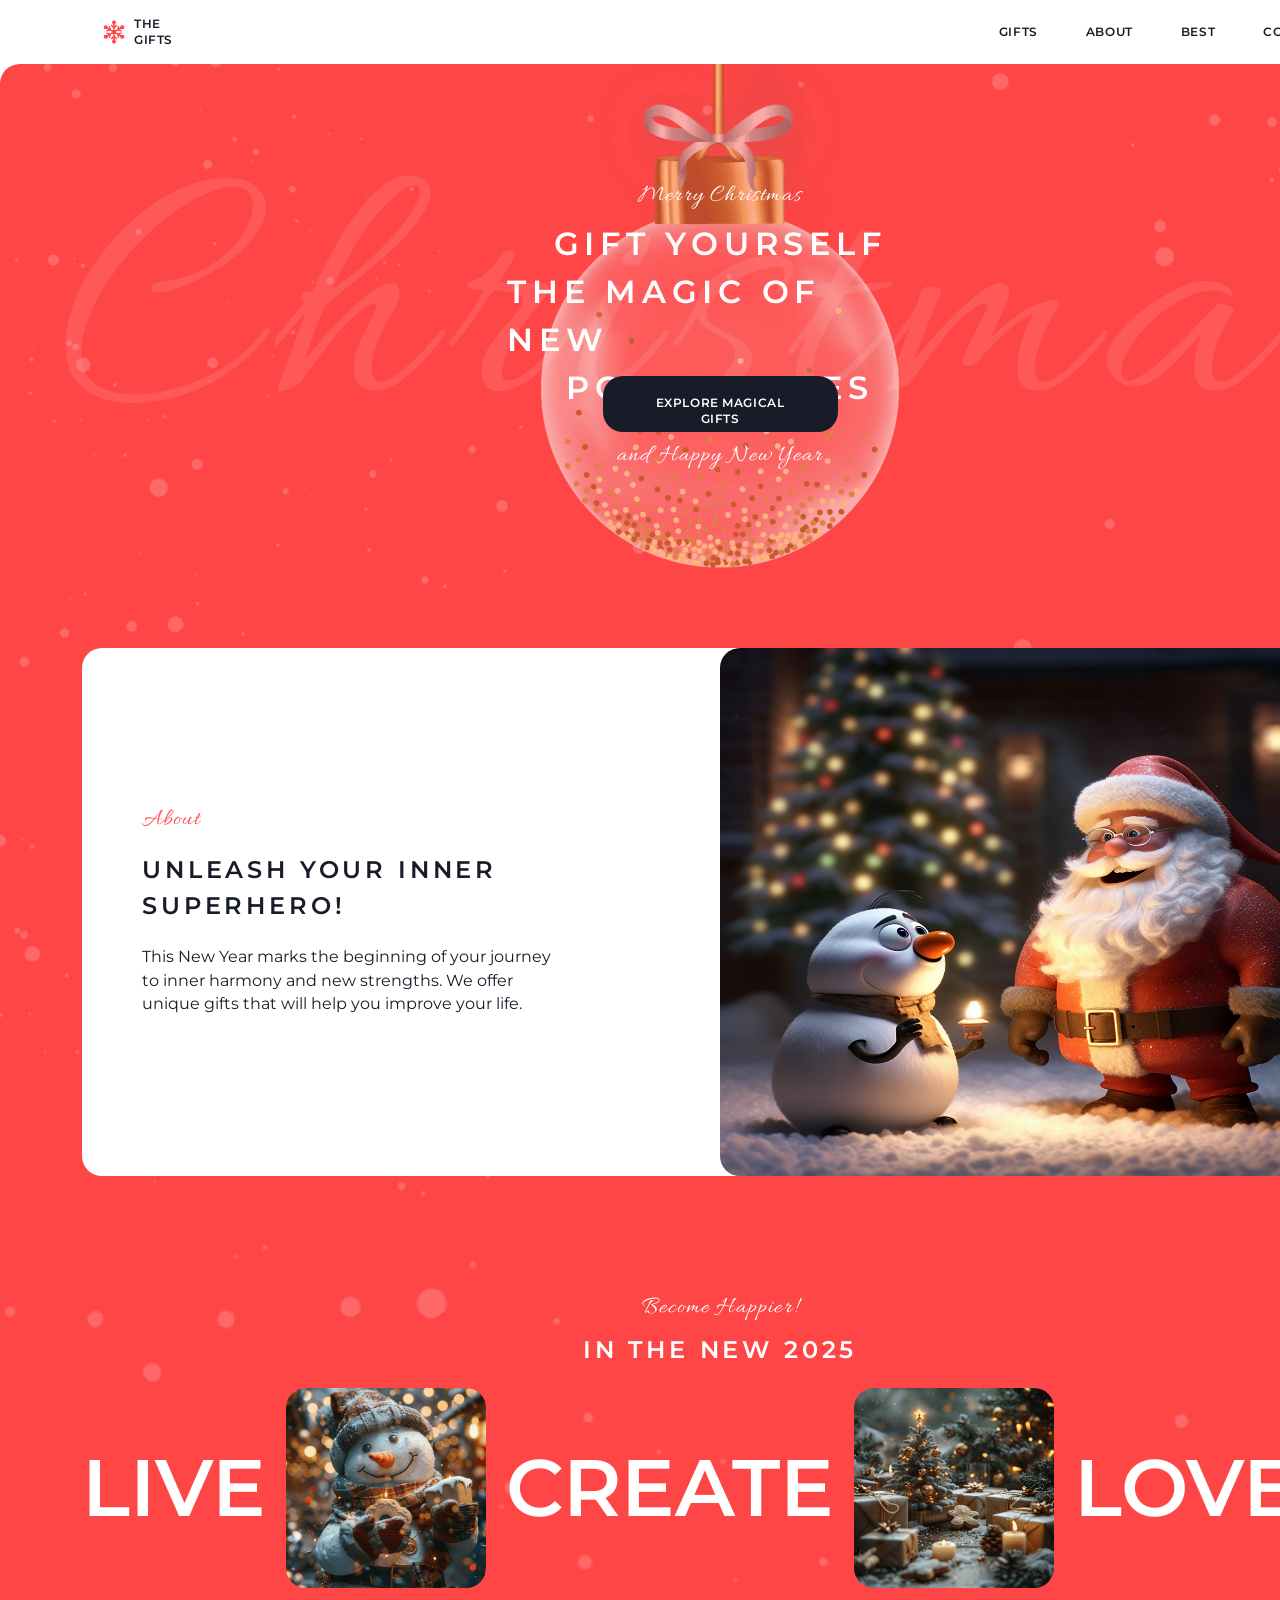
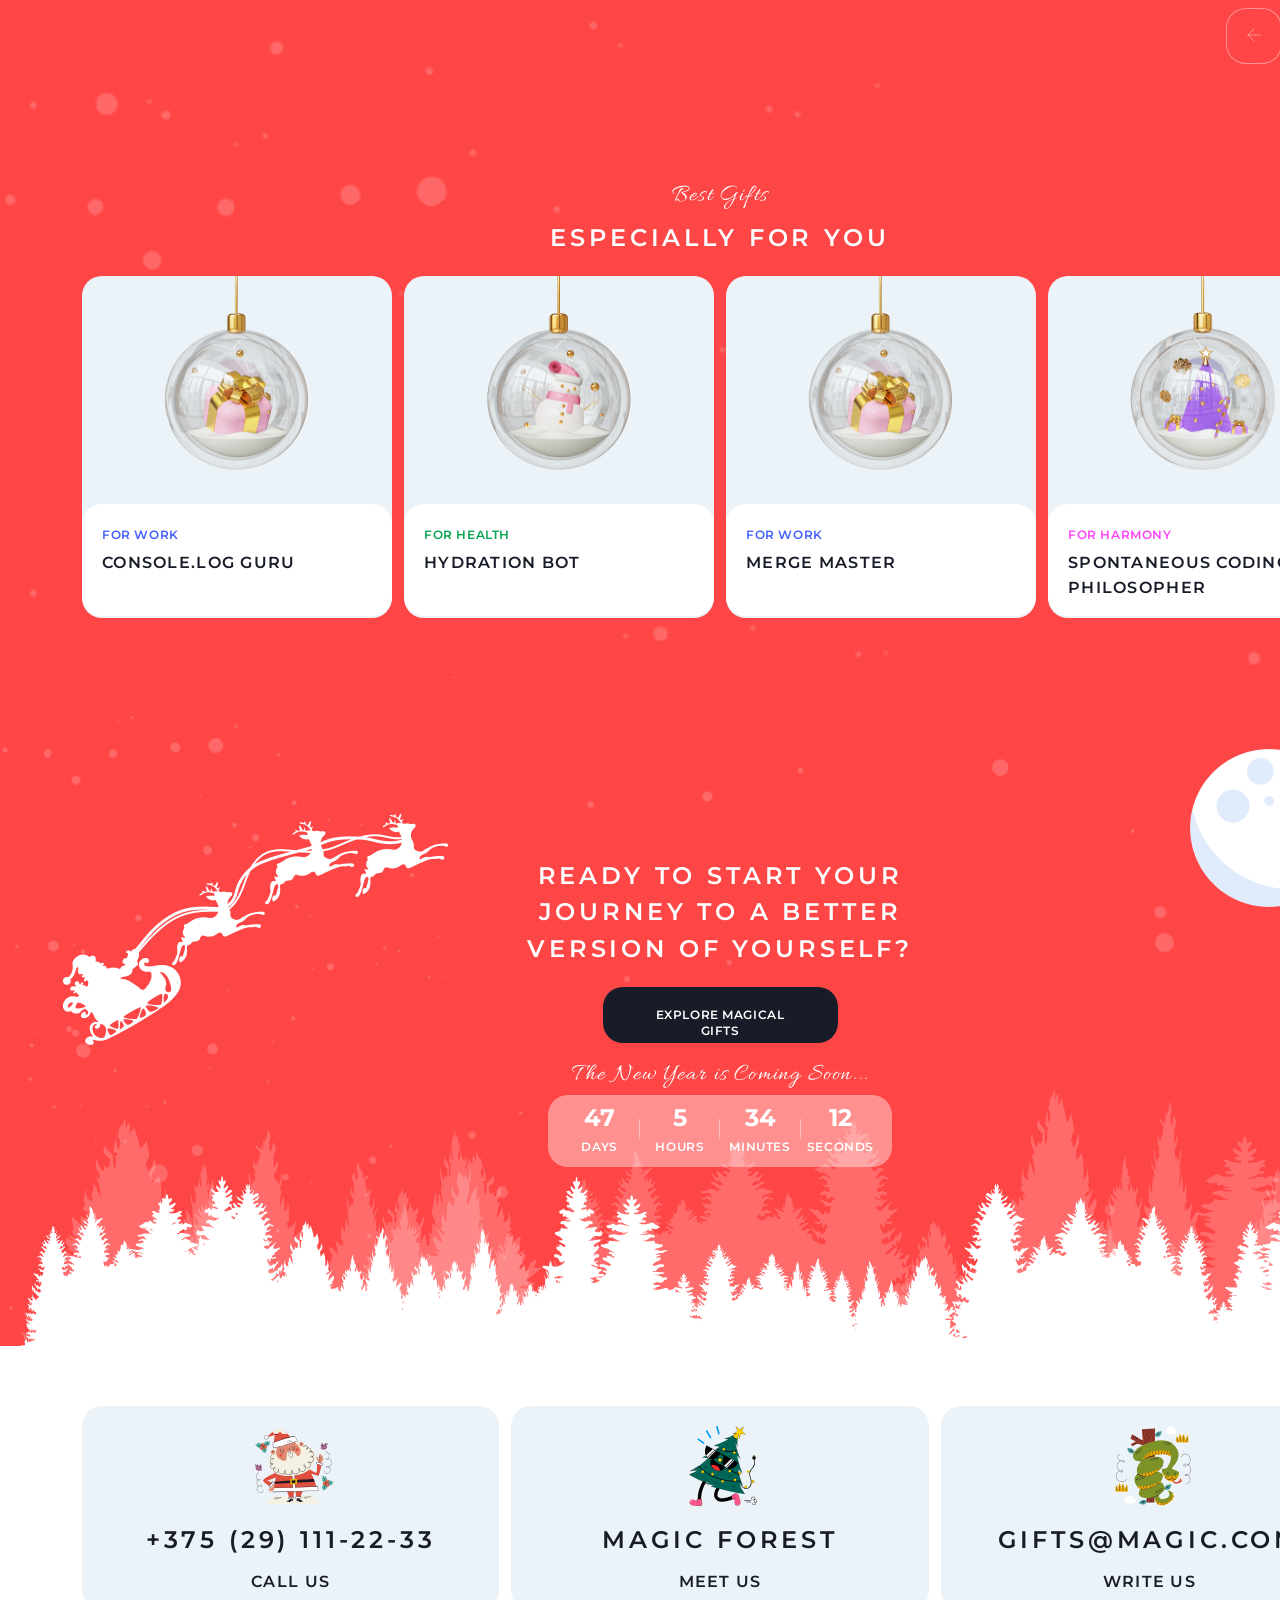
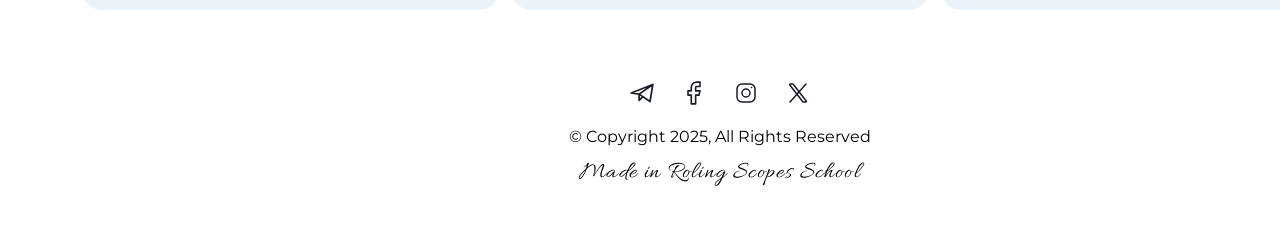
==== christmas-shop/index.html @ 779c78fd "fix:some mistake" ====
<!DOCTYPE html>
<html lang="en">
<head>
    <meta charset="UTF-8">
    <meta name="viewport" content="width=device-width, initial-scale=1.0">
    <title>Document</title>
    <link rel="stylesheet" href="../christmas-shop/Home.css">
</head>
<body>
    <header>
        <nav>
         <a href="#">
           <div class="Logo">
             <img class="logo__img" src="../christmas-shop/images/snowflake.jpg" alt="logo">
             <p class="logo__text" >THE GIFTS</p>
           </div>
         </a>
        <div class="container">
            <ul class="container__list">
                <li class="container__item"><a href="../christmas-shop/gift.html" target="_blank"> GIFTS</a></li>
                <li class="container__item"><a href="#">ABOUT</a></li>
                <li class="container__item"><a href="#">BEST</a></li>
                <li class="container__item"><a href="#"> CONTACTS</a></li>

            </ul>
        </div>

      </nav>
        </header>
          
    
    <main>
        <section id="Hero">

         <div class="Hero__container">
             <p> Merry Christmas </p>
             <div  class="Hero__header">
              <h1> Gift yourself <span>the magic of new</span> possibilities </h1>
             </div>

            <button>EXPLORE MAGICAL GIFTS</button>
          
            <p> and Happy New Year </p>
         </div>
            
        </section> 
        <section id="About">
            <div class="About__container">
                <div class="About__container-left"> 
                    <p class="allura">About</p>
                    <h2 class="montserrat">Unleash your inner superhero!</h2>
                    <p>This New Year marks the beginning of your journey to inner harmony and new strengths.
                         We offer unique gifts that will help you improve your life.</p>
                </div>
                <img src="../christmas-shop/images/f22566b024ef613defbb56735b75b191.png" alt="Snowman">
            </div>
           
        </section>
        <section id="Slider">
           <div class ="Slider__header">
            <p class="allura">Become Happier!</p>
            <h2 class="montserrat"> in the new 2025 </h2>
           </div>
           <div class="slider__row">
            <p>live</p>
            <img src="../christmas-shop/images/snowman.png" alt="Snowmanpng">
            <p>create</p>
            <img src="../christmas-shop/images/christmas-trees.png" alt="christmas-tree">
            <p>Love</p>
            <img src="../christmas-shop/images/christmas-tree-ball.png" alt="christmas-tree-ball">
           </div>
           <div class="slider">
            <div class="slidbar__button1">
            <button ><img src="../christmas-shop/images/arrow-left.svg" ></button>
            </div>
            <div class="slidbar__button2">
            <button ><img src="../christmas-shop/images/arrow-right.svg" ></button>
            </div>
         
           </div>
       </section>
       <section id="BestGitf">
        <div class="BestGift__header">
            <p class="allura">Best Gifts</p>
            <h2 class="montserrat">especially for you</h2>
        </div>
        <div class="BestGift__container">
            <div class="cards">
                <img src="../christmas-shop/images/gift-for-work.png" alt="gift-for-work">
                <div>
                    <h4><a href="#"> For work </a></h4>
                    <h3>Console.log Guru</h3>
                </div>
            </div>
            <div class="cards">
                <img src="../christmas-shop/images/gift-for-health.png" alt="gift-for-work">
                <div>
                    <h4><a href="#"> For health </a></h4>
                    <h3>Hydration Bot</h3>
                </div>
            </div>
            <div class="cards">
                <img src="../christmas-shop/images/gift-for-work.png" alt="gift-for-work">
                <div>
                    <h4><a href="#"> For work</a></h4>
                    <h3>Merge Master</h3>
                </div>
            </div>
            <div class="cards">
                <img src="../christmas-shop/images/gift-for-harmony.png" alt="gift-for-work">
                <div>
                    <h4><a href="#"> For harmony </a></h4>
                    <h3>Spontaneous Coding Philosopher</h3>
                </div>
            </div>
        </div>

       </section>

       <section id ="CTA">
        <div class= "cta__container">
          <div class="cta__container1 ">
          <h2 class="montserrat"> Ready to start your journey to a better version of yourself?</h2>
          <button>Explore magical gifts</button>
          <div class="cta__timer">
            <p class="allura">The New Year is Coming Soon...</p>
            <div class="timer__container">
                <div class="timer__item">
                    <h2>47</h2>
                    <h4>days</h4>
                </div>
                <span></span>
                <div class="timer__item">
                    <h2>5</h2>
                    <h4>hours</h4>
                </div>
                <span></span>
                <div class="timer__item">
                    <h2>34</h2>
                    <h4>Minutes</h4>
                </div>
                <span></span>
                <div class="timer__item">
                    <h2>12</h2>
                    <h4>seconds</h4>
                </div>

            </div>
           </div>
          </div>
       </div>
       
       </section>
     
        
    </main>
    <footer id="footer">
        <div class="footer__container">
            <div class="footer__content">
              <div class="footer__item">
                <img src="../christmas-shop/images/Group.svg" alt="santa">
                <p><a href="tel+375291112233" class="montserrat">+375 (29) 111-22-33</a></p>
                <h3><a href="tel+375291112233" >CAll us</a></h3>
              </div>
              <div class="footer__item">
                <img src="../christmas-shop/images/christmas-tree.svg" alt="santa">
                <p><a href="#" class="montserrat"> magic forest</a></p>
                <h3><a href="#" >Meet us</a></h3>
              </div>
              <div class="footer__item">
                <img src="../christmas-shop/images/snake.svg" alt="santa">
                <p><a href="mailto:gifts@magic.com" class="montserrat">Gifts@magic.com</a></p>
                <h3><a href="mailto:gifts@magic.com" >write us</a></h3>
             </div>
           </div>
            <div class="footer__contact">
                <div class="footer__contact-list">
                    <div>
                        <a href="#"><img src="../christmas-shop/images/telegram.svg" alt="telegramicon"></a>
                    </div>
                    <div>
                        <a href="#"><img src="../christmas-shop/images/facebook.svg" alt="facebookicon"></a>
                    </div>
                    <div>
                        <a href="#"><img src="../christmas-shop/images/instagram.svg" alt="instagramicon"></a>
                    </div>
                    <div>
                        <a href="#"><img src="../christmas-shop/images/X.svg" alt="twitericon"></a>
                    </div>
                </div>
                <p > &copy; Copyright 2025, All Rights Reserved</p>
                <p class="allura">Made in Roling Scopes School</p>
            </div>

        </div>
      
    </footer>
</body>
</html>
---- christmas-shop/Home.css ----
@import url('https://fonts.googleapis.com/css2?family=Montserrat:ital,wght@0,100..900;1,100..900&display=swap');

@import url('https://fonts.googleapis.com/css2?family=Allura&family=Montserrat:ital,wght@0,100..900;1,100..900&display=swap');

body{
    max-width: 1440px;
    min-width: 1440px;
    margin: auto;
    box-sizing: border-box;
    font-family: Montserrat;
  

}
*{
    margin: 0;
    padding: 0;
    box-sizing: border-box;
}



/* Headre style*/
.logo__img{
    
    width: 24px;
    height: 24px;
    margin-right: 8px;
   


}
nav{
    
    display: flex;
    justify-content: space-between;
   align-items: center;
   padding: 12px 82px ;
   text-align: center;
   

}
.logo__text{
   
    font-family: 'Montserrat';
    font-size: 11.9px;
    font-weight: 600;
    line-height: 15.6px;
    letter-spacing: 0.05em;
    text-align: left;
    text-underline-position: from-font;
    text-decoration-skip-ink: none;
    color: #181C29;
    
   
}

.Logo {
    box-sizing: border-box;
    width:8.8125rem;
    height: 2.5rem;
  display: flex;
  align-items: center;
  
  padding: 8px 20px;
}
a{
    text-decoration: none;
    color:#FFFFFF;
   
}

.container__item:hover{
    background-color: rgb(6, 6, 6,0.2);
    color:red;
 
}
.container{
   
    width: 70.1875rem ;
    height: 2.5rem;
    margin-left: 19px;
    box-sizing: border-box;
    padding-left: 46.6875rem;
    


}
.container__list{
    
    list-style: none;
    display: flex;
    justify-content: right;
    align-items: center;
    margin: 0px;
    padding: 0;
    
    
   
}
.container__item{
padding: 12px 20px;
margin-right: 8px;
font-family: 'Montserrat';
font-size: 12px;
font-weight: 600;
line-height: 15.6px;
letter-spacing: 0.05em;
text-align: left;
}
.container__item a{
    color:#181C29;
}
/*                                                          */

/*HERO SECTION STYLE*/
#Hero{
height: 32.75rem;
border-top-left-radius: 20px;
border-top-right-radius: 20px;
background-color: #FF4646;
background-image: url(../christmas-shop/images/bg-snow.png) ,url(../christmas-shop/images/bg-ball.png);
background-size: cover;
background-position: center;
padding:  3.75rem 31.6875rem;


}
.Hero__container{
    
  width: 26.625rem;
  max-width: 26.625rem;;
  height: 25.25rem;
  padding: 3.75rem 0px;

}
.Hero__container p{
    font-family: 'allura';
    width: 100%;
    height:1.5rem;
    font-size: 24px;
    font-weight: 400;
    line-height: 24px;
    letter-spacing: 0.05em;
    text-align: center;
    color: #FFFFFF;
    margin-bottom: 12px;
}
   

.Hero__header{
    height: 9rem;
    width: 26.625rem;
    margin-bottom: 12px;
}

.Hero__header h1{
   
    font-family: 'Montserrat';
    font-weight: 600;
    font-size: 32px;
    line-height: 48px;
    letter-spacing: 0.18em;
    text-align: center;
    color: #FFFFFF;
    text-transform: uppercase;
    
}
.Hero__header  h1 span{
    display: block;
    text-align: left;
    width: 100%;
    font-size: 31.7px;
    
   
}

.Hero__container button{
    width: 14.6875rem;
    height: 3.5rem;
    background-color: #181C29;
    color: #FFFFFF;
    font-size: 11.8px;
    font-family: 'Montserrat';
    font-weight: 600;
    line-height: 15.6px;
    letter-spacing: 0.05em;
    border-radius: 20px;
    margin: 0  95.5px 12px 95.5px;
    padding: 20px 32px;
    border: 0px;

}
.Hero__container button:hover{
    color: #000;
    background-color: #FFFFFF ;
}





/*HERO SECTION STYLE*/

/*about style                                                              */
#About{
    width: 100%;
    height: 40.5rem;
    background-color: #FF4646;
    background-image: url("images/bg-snow.png");
    background-size: cover;
    background-position: center;
    padding: 60px 82px;
    

}


.About__container{
    max-width: 79.75rem;
    height: 33rem;
    background-color: #FFFFFF;
    border-radius: 20px;

}
.About__container img{
    width: 39.875rem;
    height: 33rem;
    border-radius: 20px;
    float:right;
}
.About__container-left{
    width: 26.625rem;
    height:20.5rem;
    padding: 60px 0;
    margin: 6.25rem 9.5rem 6.25rem 3.75rem;
    float:left;
}

.About__container-left :first-child{
  
    text-align: left;
    color: #FF4646;
    margin-bottom: 20px;
   
}
.About__container-left h2{
    
    
    color: #181C29;
    margin-bottom: 20px;
}

.About__container-left :last-child{

    width: 26.624rem;
    height:4.5rem;
    font-family: 'Montserrat';
    font-weight: 400;
    font-size: 16px;
    line-height: 23.68px;
    color: #181C29;
}


/*About style                                                     */
/*Slider Section Style                                              */
#Slider{
    height: 30.5rem;
    background-color: #FF4646;
    background-image: url(../christmas-shop/images/bg-snow.png);
    padding: 60px 82px;

}
.Slider__header{
    width: 26.625;
    height:4.5rem;
    margin: 0px 425px 20px 425px;
    text-align: center;
}
.Slider__header p{
    color: #FFFFFF;
    margin-bottom: 12px;
}
.Slider__header h2{
    color: #FFFFFF;
    text-align: center;
}

.allura{
    font-family: 'allura';
    width: 100%;
    height:1.5rem;
    font-size: 24px;
    font-weight: 400;
    line-height: 24px;
    letter-spacing: 0.05em;

}
.montserrat{
    font-family: 'Montserrat';
    font-weight: 600;
    font-size: 24px;
    line-height: 36.48px;
    letter-spacing: 0.16em;
    text-transform: uppercase;
}
.slider__row{
    display: flex;
    align-items: center;
    margin-bottom: 20px;
    gap: 20px;
    overflow: hidden;
}

.slider__row p{
    font-family: 'Montserrat';
    font-weight: 600;
    font-size: 80px;
    line-height: 97.52px;
    text-align: center;
    color:white;
    text-transform: uppercase;
 

}
.slider__row img{
    max-width: 12.5rem;
    max-height: 12.5rem;
    border-radius: 20px;


} 

.slider img{
    width: 24px;
    height: 24px;
    background-color: #FF4646;
    

}
.slider button{
    
    background-color: #FF4646;
    width: 56px;
    height: 56px;
    border-radius: 20px;
    border: 1px solid #FFFFFF66;
    

}
.slider{
    padding-left:71.5rem;
    display: flex;
    gap: 20px;
}
.slidbar__button1  :hover{
    background-color: #141212;
    border: 1px solid #FFFFFF66;
    
}
.slidbar__button2  :hover{
    background-color: #141313;
    border: 1px solid #FFFFFF66;
    
  
}
.slidbar__button1 :active{
    border: 1px solid #0a0a0a66;
    
}
.slidbar__button2 :active{
    border: 1px solid #0a0a0a66;
    
}
/*                                                   */
#BestGitf{
    height: 34.625rem;
    padding: 60px 82px;
    background-color: #FF4646;
    background-image: url(../christmas-shop/images/bg-snow.png);
    text-align: center;
    


}
.BestGift__header p{
    color:#FFFFFF;
    margin-bottom: 12px;
    
}
.BestGift__header h2{
    color: #FFFFFF;
    text-align: center;
    margin-bottom: 20px;
}

.BestGift__container{
    width: 100%;
    height: 21.375rem;
    display: flex;
    gap:12px;
    text-align: left;
}

.cards{
    width:19.375rem;
    height:21.375rem ;
    border-radius: 20px;
    border: 0px;
    background-color: #ECF3F8;
}

.cards img{
    width: 19.375rem;
    height: 14rem;

}

.cards div{
    width: 19.375rem;
    height: 7rem;
    border-radius: 20px;
    padding: 20px 20px 44px 20px;
    background-color: #FFFFFF;
    border:0px;
}

.cards div a{
    font-family: 'Montserrat';
    font-weight: 600;
    font-size: 12px;
    line-height: 15.6px;
    letter-spacing: 0.05em;
    color: #4361FF;
    text-transform: uppercase;
   
  
}
.cards div h3{
    font-family: 'Montserrat';
    font-weight: 600;
    font-size: 16px;
    line-height: 24.32px;
    letter-spacing: 0.08em;
    color: #181C29;
    text-transform: uppercase;
   margin-top: 8px;
}

.BestGift__container .cards:nth-of-type(2) h4 a{
    color: #06A44F;
    
    
}
.BestGift__container .cards:nth-of-type(4) h4 a{
    color: #FF43F7;
    
    
}
#CTA{
    height: 41.75rem;
    width:100%;
    background-color: #FF4646;
    background-image: url(../christmas-shop/images/bg-forest.png), url(../christmas-shop/images/bg-snow.png);
    background-repeat: no-repeat;
    background-size: contain;
    background-position: center;
    padding: 60px 82px;
}
.cta__container{
    width: 79.75rem;
    max-width: 79.75rem;
    height: 34.25rem;
    padding: 60px 425px;
    

}
.cta__container1{
    width: 26.625rem;
    max-width: 26.625rem;
    height: 26.75rem;
    padding: 60px 0px;
}
.cta__container1 h2{
    
    color: #FFFFFF;
    text-align: center;
}

.cta__container1 button{
    width: 14.6875 rem;
    height: 3.5rem;
    border-radius: 20px;
    padding: 20px 32px;
    color:#FFFFFF;
    background-color: #181C29;
    border: 0px;
    margin:20px 95.5px;
    font-family: 'Montserrat';
    font-weight: 600;
    font-size: 11.9px;
    line-height: 15.6px;
    letter-spacing: 0.05em;
    text-align: center;
    text-transform: uppercase;
}

.cta__timer{
    width: 26.625rem;
    height: 6.5rem;
    padding: 0px 41px;
    
}
.cta__timer p{
    width: 100%;
    color: #FFFFFF;
    text-align: center;
}
.timer__container{
    width: 344px;
    height: 72px;
    border-radius: 20px;
    display: flex;
    flex:1;
  text-align: center;
  align-items: center;
   padding: 8px 12px 12px 12px;
   background-color: #FFFFFF66;
   margin-top:8px



}
.timer__item{
    width: 80px;
    height: 52px;
    
}
.timer__item h2{
    height: 36px;

}
.timer__item h4{
    font-family: 'Montserrat';
    font-weight: 600;
    font-size: 12px;
    line-height: 15.6px;
    letter-spacing: 0.05em;
    text-align: center;
    text-transform: uppercase;
    color: #FFFFFF;
    height: 16px;
}
.timer__container span{
    box-sizing: content-box;
  
    border-style: solid;
    background-color: #FFFFFF66;
    width: 1px;
    height: 20px;
    border: 0px;
  

}
#footer{
    width: 100%;
    height: 31rem;
    padding: 60px 82px;
    background-color: #FFFFFF;

}
.footer__container{
    width:  79.75rem;
    height: 23.5rem;
    max-width:79.75rem ;
  

}
.footer__content{
    width: 26.083125rem;
    height:12.75rem;
    display: flex;
    gap:12px;
   
}
.footer__item{
    width: 26.083125rem;
    height: 12.75;
    background-color: #ECF3F8;
    border-radius: 20px;
    padding: 20px;
  
}
.footer__item img{
    width: 5rem;
    height: 5rem;
    margin: 0px 10.541875rem 12px 9.5rem;
}

.footer__item p ,.footer__item  h3{
    text-align: center;
}
.footer__item a{
    color:#181C29;
   
}
.footer__item p {
    margin-bottom: 12px;
}
.footer__item  h3{
    font-family: 'Montserrat';
    font-weight: 600;
    font-size: 16px;
    line-height: 24.32px;
    letter-spacing: 0.08em;
    color: #181C29;
    text-transform: uppercase;
}
.footer__contact{
    margin-top: 63px;
    height:112px;
}
.footer__contact-list{
    width:12.25rem;
    height:40px;
    display: flex;
    align-items: center;
    gap: 12px;
    margin: 0px 540px 12px 540px;

}
.footer__contact-list div{
    width:40px;
    height: 40px;
    padding: 8px;
}
.footer__contact-list div img{
    width:24px;
    height:24px;
}


.footer__contact div + p{
    font-family: "Montserrat";
    font-weight: 400;
    font-size: 16px;
    line-height: 23.68px;
    margin-bottom: 12px;
   
}
.footer__contact p{
    text-align: center;
    
}
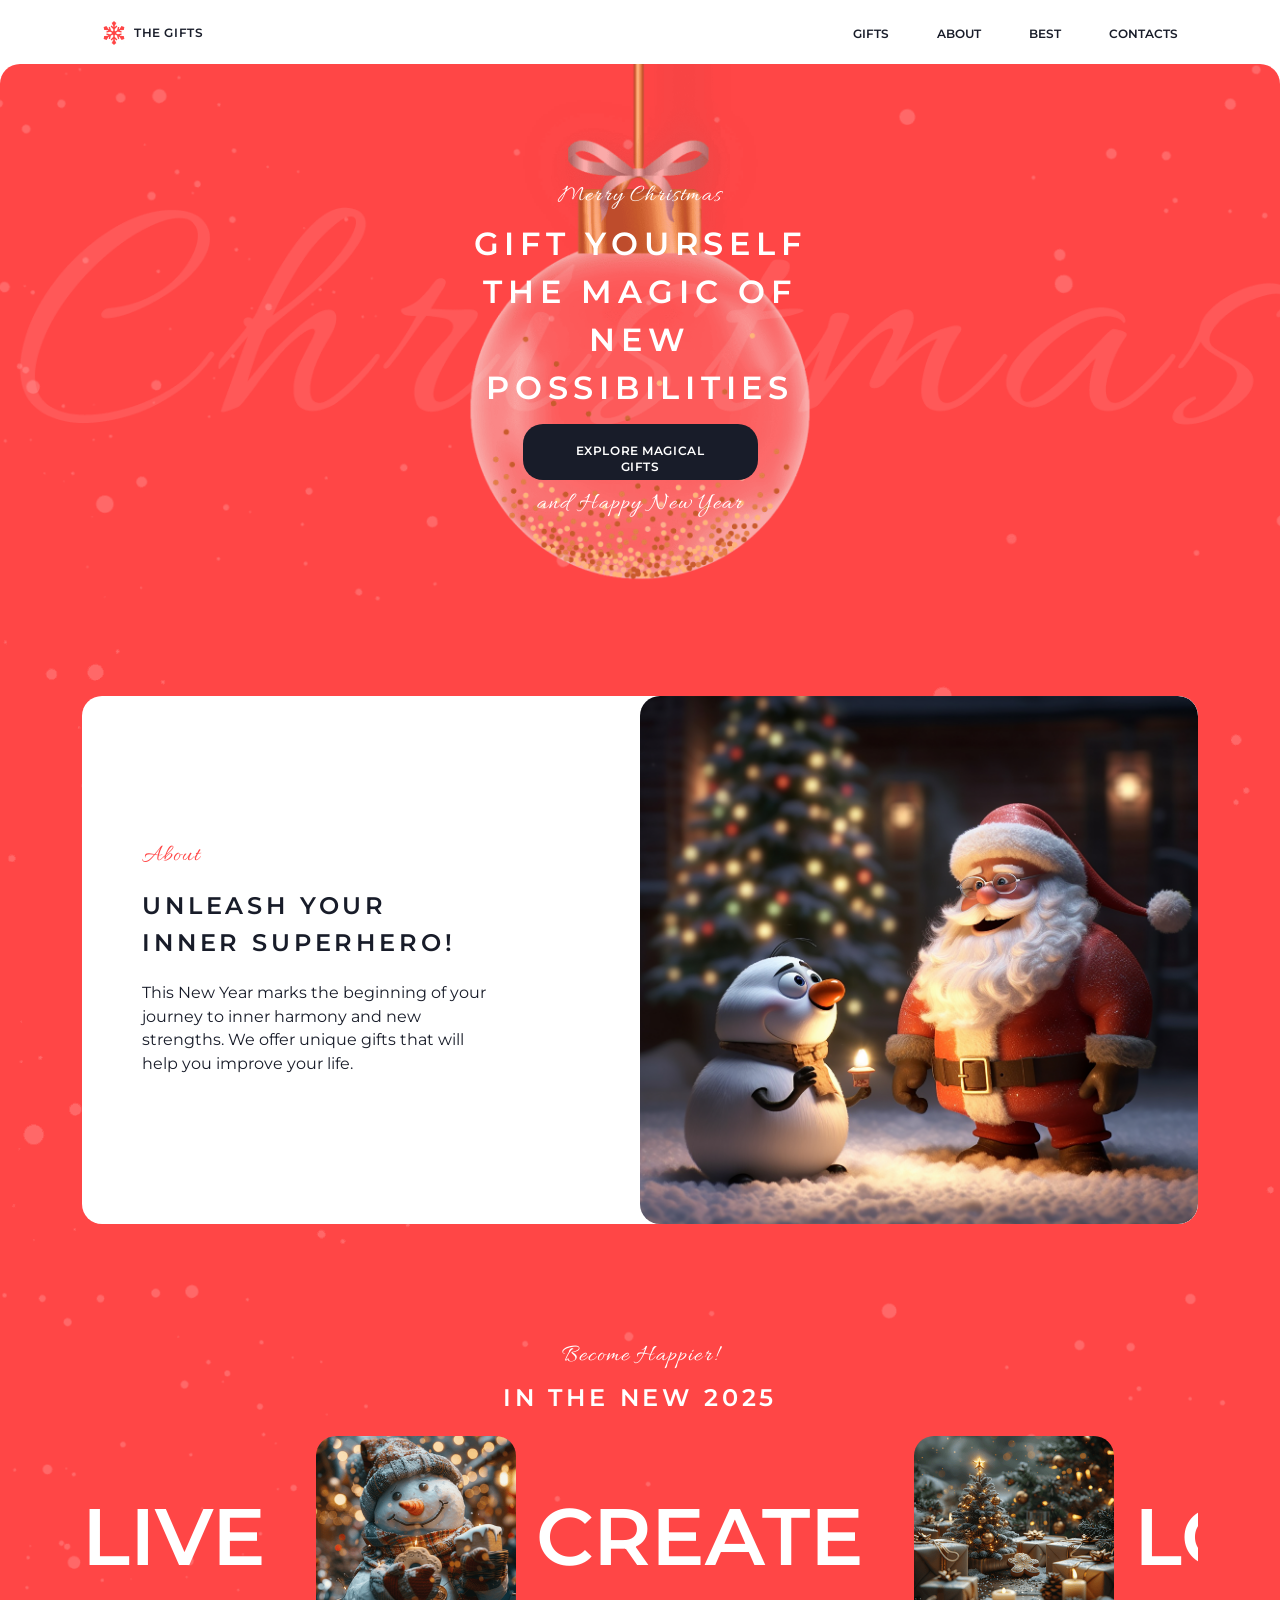
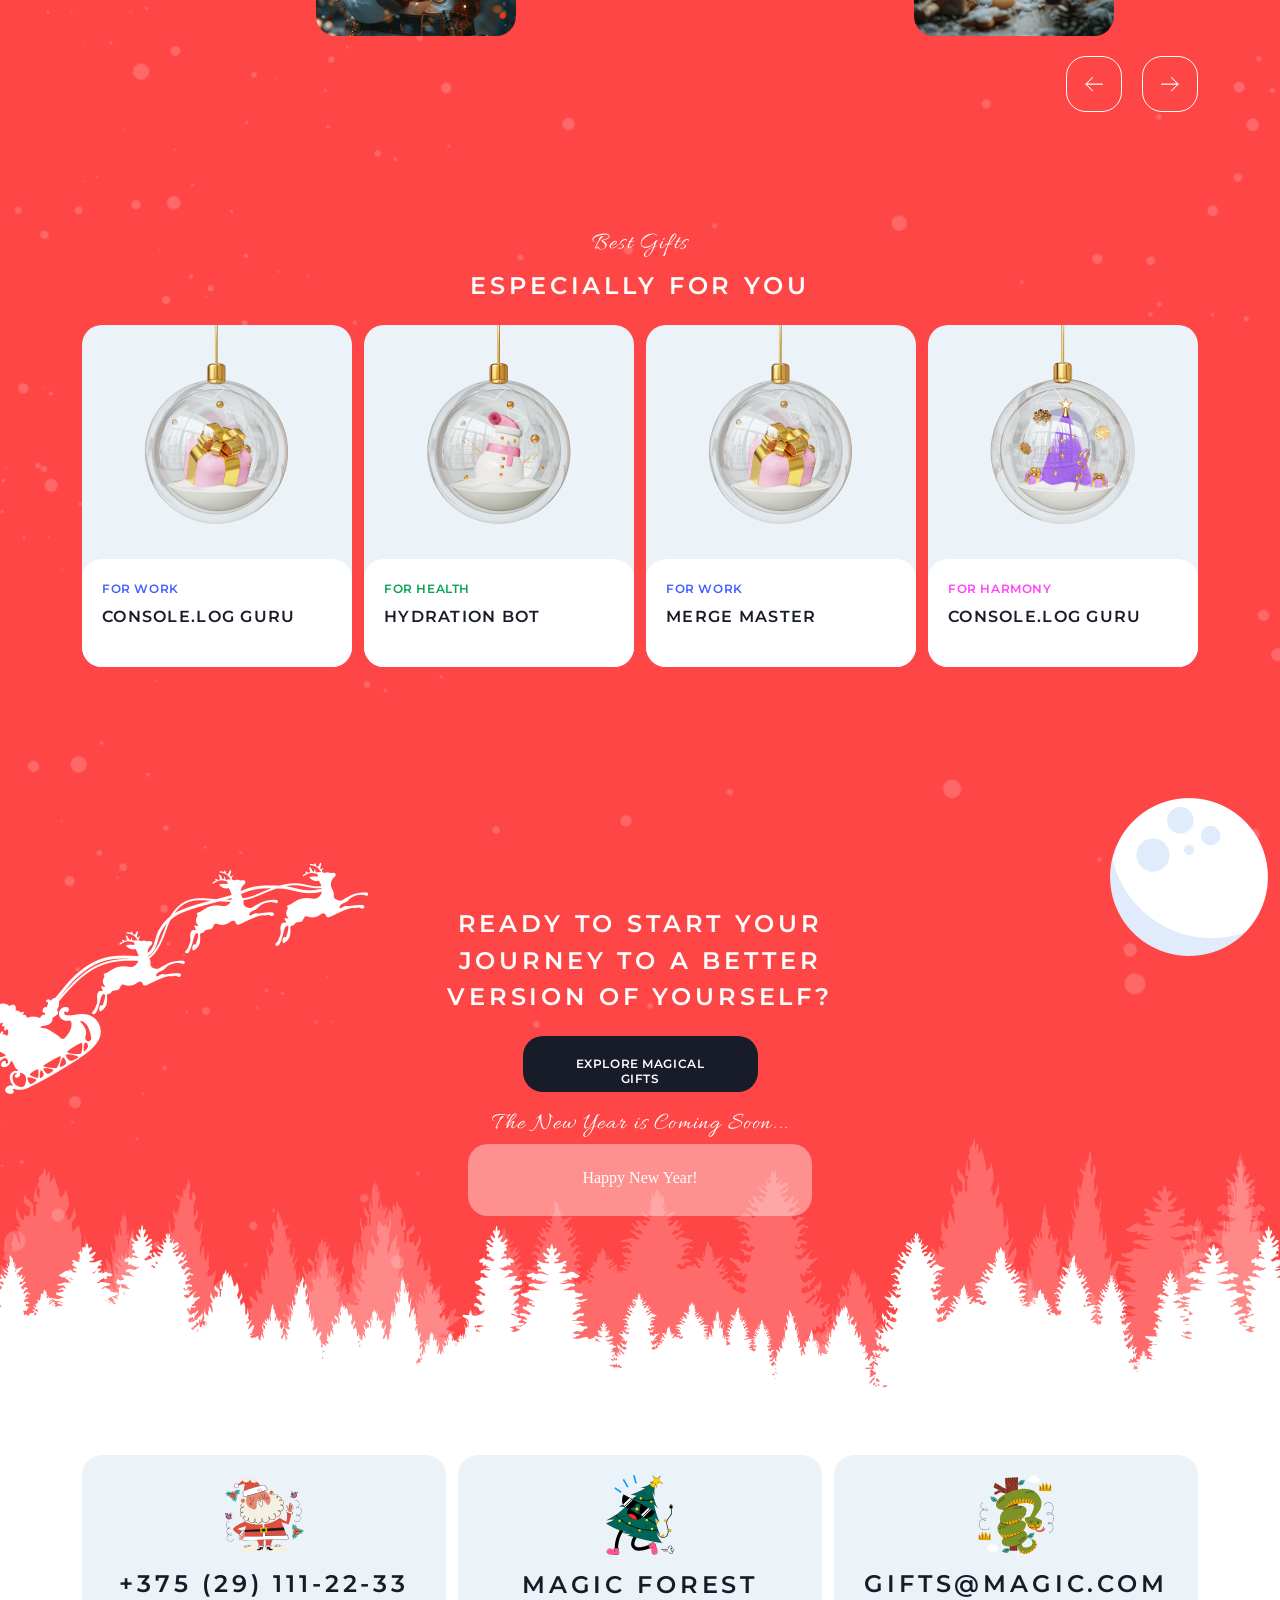
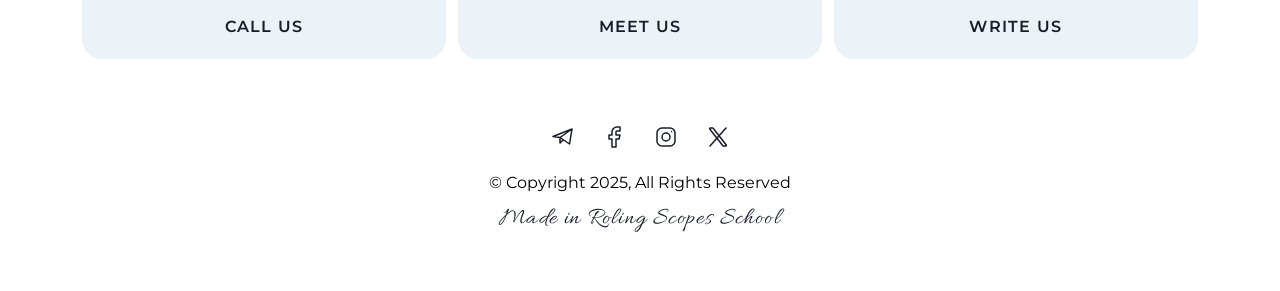
==== commit 87c8b730: "fix: bug" ====
--- a/christmas-shop/index.html
+++ b/christmas-shop/index.html
@@ -3,8 +3,10 @@
 <head>
     <meta charset="UTF-8">
     <meta name="viewport" content="width=device-width, initial-scale=1.0">
-    <title>Document</title>
-    <link rel="stylesheet" href="../christmas-shop/Home.css">
+    <meta name="viewport" content="width=device-width, initial-scale=1.0">
+    <title>Christmas-shop</title>
+    <link rel="icon" href="../christmas-shop/images/icon.svg">
+    <link rel="stylesheet" href="../christmas-shop/index.css">
 </head>
 <body>
     <header>
@@ -15,18 +17,24 @@
              <p class="logo__text" >THE GIFTS</p>
            </div>
          </a>
-        <div class="container">
+         <div class="container">
             <ul class="container__list">
                 <li class="container__item"><a href="../christmas-shop/gift.html" target="_blank"> GIFTS</a></li>
-                <li class="container__item"><a href="#">ABOUT</a></li>
-                <li class="container__item"><a href="#">BEST</a></li>
-                <li class="container__item"><a href="#"> CONTACTS</a></li>
+                <li class="container__item"><a href="#About">ABOUT</a></li>
+                <li class="container__item"><a href="#BestGitf">BEST</a></li>
+                <li class="container__item"><a href="#footer"> CONTACTS</a></li>
 
             </ul>
-        </div>
-
-      </nav>
-        </header>
+         </div>
+        
+
+        </nav>
+        <div class="nav__burger">
+            <span class="line"></span>
+            <span class="line"></span>
+        </div>
+   
+     </header>
           
     
     <main>
@@ -35,56 +43,76 @@
          <div class="Hero__container">
              <p> Merry Christmas </p>
              <div  class="Hero__header">
-              <h1> Gift yourself <span>the magic of new</span> possibilities </h1>
+              <h1>Gift yourself<br>the magic of new <br> possibilities </h1>
              </div>
 
-            <button>EXPLORE MAGICAL GIFTS</button>
+             <a href="../christmas-shop/gift.html">EXPLORE MAGICAL GIFTS </a>
           
             <p> and Happy New Year </p>
          </div>
             
         </section> 
         <section id="About">
+            
             <div class="About__container">
                 <div class="About__container-left"> 
+                    
                     <p class="allura">About</p>
                     <h2 class="montserrat">Unleash your inner superhero!</h2>
                     <p>This New Year marks the beginning of your journey to inner harmony and new strengths.
                          We offer unique gifts that will help you improve your life.</p>
-                </div>
-                <img src="../christmas-shop/images/f22566b024ef613defbb56735b75b191.png" alt="Snowman">
+                    
+                </div>
+                <div class="About__container-right">
+                  <img src="../christmas-shop/images/f22566b024ef613defbb56735b75b191.png" alt="Snowman">
+                </div>
             </div>
            
         </section>
         <section id="Slider">
+         <div class="Slider_content">
            <div class ="Slider__header">
-            <p class="allura">Become Happier!</p>
-            <h2 class="montserrat"> in the new 2025 </h2>
-           </div>
+             <p class="allura">Become Happier!</p>
+             <h2 class="montserrat"> in the new 2025 </h2>
+           </div>
+           <div class="for_slider">
            <div class="slider__row">
+            <div>
             <p>live</p>
             <img src="../christmas-shop/images/snowman.png" alt="Snowmanpng">
+            </div>
+            <div>
             <p>create</p>
             <img src="../christmas-shop/images/christmas-trees.png" alt="christmas-tree">
+            </div>
+            <div>
             <p>Love</p>
             <img src="../christmas-shop/images/christmas-tree-ball.png" alt="christmas-tree-ball">
+            </div>
+            <div>
+            <p>dream</p>
+            <img src="../christmas-shop/images/fairytale-house.png" alt="christmas-tree-ball">
+           </div>
+        </div>
            </div>
            <div class="slider">
-            <div class="slidbar__button1">
-            <button ><img src="../christmas-shop/images/arrow-left.svg" ></button>
+             <div class="slidbar__button1">
+             <button > 🡠  </button>
             </div>
             <div class="slidbar__button2">
-            <button ><img src="../christmas-shop/images/arrow-right.svg" ></button>
+             <button > 🡢  </button>
+            </div>
             </div>
          
            </div>
-       </section>
-       <section id="BestGitf">
-        <div class="BestGift__header">
+        </section>
+        <section id="BestGitf">
+         <div class="BestGitf_con">
+          <div class="BestGift__header">
             <p class="allura">Best Gifts</p>
             <h2 class="montserrat">especially for you</h2>
-        </div>
-        <div class="BestGift__container">
+          </div>
+         <div class="BestGift__container">
             <div class="cards">
                 <img src="../christmas-shop/images/gift-for-work.png" alt="gift-for-work">
                 <div>
@@ -110,18 +138,26 @@
                 <img src="../christmas-shop/images/gift-for-harmony.png" alt="gift-for-work">
                 <div>
                     <h4><a href="#"> For harmony </a></h4>
-                    <h3>Spontaneous Coding Philosopher</h3>
-                </div>
-            </div>
-        </div>
-
-       </section>
+                    <h3>Console.log Guru</h3>
+                </div>
+            </div>
+        </div>
+        
+     </div>
+
+    </section>
+   <div class="modalcontainer">
+  <div class="modals"></div>
+</div>
+
+        
+    </div>
 
        <section id ="CTA">
-        <div class= "cta__container">
-          <div class="cta__container1 ">
-          <h2 class="montserrat"> Ready to start your journey to a better version of yourself?</h2>
-          <button>Explore magical gifts</button>
+        <div class= "cta__container1">
+          
+           <h2 class="montserrat"> Ready to start your<br> journey to a better <br>version of yourself?</h2>
+           <a href="../christmas-shop/gift.html">Explore magical gifts</a>
           <div class="cta__timer">
             <p class="allura">The New Year is Coming Soon...</p>
             <div class="timer__container">
@@ -145,12 +181,10 @@
                     <h4>seconds</h4>
                 </div>
 
-            </div>
+            
            </div>
           </div>
        </div>
-       
-       </section>
      
         
     </main>
@@ -159,21 +193,22 @@
             <div class="footer__content">
               <div class="footer__item">
                 <img src="../christmas-shop/images/Group.svg" alt="santa">
-                <p><a href="tel+375291112233" class="montserrat">+375 (29) 111-22-33</a></p>
-                <h3><a href="tel+375291112233" >CAll us</a></h3>
+                <p><a href="tel:+375291112233" class="montserrat">+375 (29) 111-22-33</a></p>
+                <h3><a href="tel:+375291112233" >CAll us</a></h3>
               </div>
               <div class="footer__item">
                 <img src="../christmas-shop/images/christmas-tree.svg" alt="santa">
-                <p><a href="#" class="montserrat"> magic forest</a></p>
+                <p><a href="https://maps.app.goo.gl/MuWPKGfn6rmg8Njf7" target="_blank" class="montserrat"> magic forest</a></p>
                 <h3><a href="#" >Meet us</a></h3>
               </div>
               <div class="footer__item">
                 <img src="../christmas-shop/images/snake.svg" alt="santa">
                 <p><a href="mailto:gifts@magic.com" class="montserrat">Gifts@magic.com</a></p>
                 <h3><a href="mailto:gifts@magic.com" >write us</a></h3>
-             </div>
-           </div>
-            <div class="footer__contact">
+              </div>
+           </div>
+
+           <div class="footer__contact">
                 <div class="footer__contact-list">
                     <div>
                         <a href="#"><img src="../christmas-shop/images/telegram.svg" alt="telegramicon"></a>
@@ -188,12 +223,18 @@
                         <a href="#"><img src="../christmas-shop/images/X.svg" alt="twitericon"></a>
                     </div>
                 </div>
-                <p > &copy; Copyright 2025, All Rights Reserved</p>
-                <p class="allura">Made in Roling Scopes School</p>
-            </div>
-
-        </div>
+                    <p > &copy; Copyright 2025, All Rights Reserved</p>
+                    <p class="allura"><a href="https://rs.school/" target="_blank">Made in Roling Scopes School </a></p>
+               
+            </div>
+
+            
+        </div>
+        <button   id="myBtn" title="Go to top"><img src="../arrow-up.svg"> </button>
       
     </footer>
+
+<script src="../christmas-shop/index.js"></script>
+
 </body>
 </html>
--- a/christmas-shop/index.css
+++ b/christmas-shop/index.css
@@ -0,0 +1,1546 @@
+@import url('https://fonts.googleapis.com/css2?family=Montserrat:ital,wght@0,100..900;1,100..900&display=swap');
+@import url('https://fonts.googleapis.com/css2?family=Allura&family=Montserrat:ital,wght@0,100..900;1,100..900&display=swap');
+
+body {
+   max-width: 1440px;
+    width: 100%;
+    
+    margin: 0 auto;
+    padding: 0;
+    display: flex;
+    flex-direction: column;
+    box-sizing: border-box;
+    overflow-x: hidden;
+ 
+
+ 
+}
+#myBtn {
+    display: none;
+    position: fixed; 
+    bottom: 20px; 
+    right: 30px; 
+    z-index: 99; 
+    border: 1px solid #FF4646 ; 
+    color:#FF4646;
+    background-color: #FFF;
+    border-radius: 100px;
+    width: 56px;
+    height: 56px;
+   
+    
+  }
+#myBtn img{
+    width: 24px;
+    height: 24px;
+}
+  
+  #myBtn:hover {
+    background-color: #2e101033;
+  }
+div {
+    display: block;
+    unicode-bidi: isolate;
+}
+html{
+    scroll-behavior: smooth;
+    overflow-x: hidden;
+}
+*{
+    margin: 0;
+    padding: 0;
+    box-sizing: border-box;
+  
+    
+}
+a {
+    text-decoration: none;
+    transition: all 0.3s ease-in-out;
+}
+
+
+
+/* Headre style*/
+.logo__img{
+    
+    width: 24px;
+    height: 24px;
+
+   
+
+
+}
+header{
+    max-width: 1440px;
+    width: 100%;
+    height: 64px;
+    overflow: hidden;
+    padding: 12px 82px;
+}
+nav{
+
+    width: 100%;
+    display: flex;
+    justify-content: space-between;
+    align-items: center;
+    text-align: center;
+   
+}
+
+.nav__burger{
+        display: none;
+        
+    
+}
+ .line {
+    width: 22px;
+    height: 2px;
+    background-color: black;
+    border: 1px solid black;
+    transition: all 0.3s ease;
+    
+  }
+
+
+.no-scroll{
+    overflow: hidden;
+    height: 100%; 
+    position: fixed;
+    
+}
+.header-fixed { position: fixed; 
+    top: 0; 
+    left: 0;
+     width: 100%;
+      height: 100vh; 
+    /* Full viewport height */ 
+    z-index: 1000;
+    background-color: #FFFFFF;
+ } 
+
+
+
+.nav__burger.active span:nth-child(1) {
+  transform: rotate(45deg) translate(4.4px, 4px);
+}
+
+.nav__burger.active span:nth-child(2) {
+  transform: rotate(-45deg) translate(4.4px, -4px);
+}
+
+
+.logo__text{
+   
+    font-family: 'Montserrat';
+    font-size: 11.9px;
+    font-weight: 600;
+    line-height: 15.6px;
+    letter-spacing: 0.05em;
+    text-align: left;
+    text-underline-position: from-font;
+    text-decoration-skip-ink: none;
+    color: #181C29;
+    
+   
+}
+
+.Logo {
+  
+    
+    display: flex;
+    align-items: center;
+    justify-content: center;
+    padding: 8px 20px;
+    gap:8px;
+
+   
+}
+a{
+    text-decoration: none;
+    color:#181C29;
+    background-color: transparent;
+    -webkit-tap-highlight-color: transparent;
+   
+}
+
+
+
+
+.container__list{
+    
+   margin: 0;
+    padding: 0;
+    list-style: none;
+    display: flex;
+    
+    justify-content: space-between;
+    align-items: center;
+    gap: 8px;
+    
+    
+   
+}
+.fullpagemenu{
+    width: 100%;
+    height: 100%;
+    top:0;
+    left: 0;
+    position: absolute;
+    display: flex;
+    z-index: 99;
+    align-items: center;
+    justify-content: center;
+    background-color: #FFF;
+    flex-direction: column;
+    margin: 0;
+}
+.fullpagemenu_list{
+    width:400px;
+    display: flex;
+    align-items: center;
+    justify-content: center;
+    flex-direction: column;
+    list-style: none;
+
+}
+.container__item {
+    padding: 12px 20px;
+    border-radius: 12px;
+  }
+  .container__item a{font-family: Montserrat;
+    font-weight: 600;
+    font-style: SemiBold;
+    font-size: 12px;
+    line-height: 130%;
+    letter-spacing: 5%;
+    text-transform: uppercase;
+}
+.container__item a{
+    color:#181C29;
+}
+.container__item:hover a{
+    color:#FF4646;
+}
+.container__item:hover{
+    background:  #FF46461A;
+    border-radius: 12px;
+
+}
+/*                                                          */
+
+/*HERO SECTION STYLE*/
+#Hero{
+    width: 100%;
+    /*height: 32.75rem;*/
+    border-top-left-radius: 20px;
+    border-top-right-radius: 20px;
+    background-color: #FF4646;
+    background-image: url(../christmas-shop/images/bg-snow.png) ,url(../christmas-shop/images/bg-ball.png);
+    background-size: cover;
+    background-position: center;
+    padding: 60px 82px;
+    text-align: center;
+
+    /*padding:  3.75rem 31.6875rem;*/
+
+
+
+}
+.Hero__header{
+    max-width: 429px;
+    
+}
+section {
+    background-image:  url(../christmas-shop/images/bg-snow.png);
+    background-position: 50%;
+    background-repeat: no-repeat;
+    background-size: cover;
+    padding: 60px 82px;
+    overflow: hidden;
+}
+
+.Hero__container{
+    margin: 60px auto;
+    display: flex;
+    text-align: center;
+    flex-direction: column;
+   justify-content: center;
+    align-items: center;
+    row-gap: 12px;
+
+  
+ /* width: 26.625rem;
+  max-width: 26.625rem;;
+  height: 25.25rem;
+  padding: 3.75rem 0px;
+  background-position: 50%;*/
+
+}
+.Hero__container p{
+    font-family: 'allura';
+    width: 100%;
+    height:1.5rem;
+    font-size: 24px;
+    font-weight: 400;
+    line-height: 24px;
+    letter-spacing: 0.05em;
+    text-align: center;
+    color: #FFFFFF;
+   
+
+}
+   
+
+
+
+.Hero__header h1{
+   
+    font-family: 'Montserrat';
+    font-weight: 600;
+    font-size: 32px;
+    line-height: 48px;
+    letter-spacing: 0.18em;
+    text-align: center;
+    color: #FFFFFF;
+    text-transform: uppercase;
+    
+}
+
+
+
+.Hero__container a{
+    display: inline-block;
+    width: 14.6875rem;
+    height: 3.5rem;
+    background-color: #181C29;
+    border-radius: 20px;
+  
+    padding: 20px 32px;
+    border: 0px;
+    color: #FFFFFF;
+    font-size: 11.8px;
+    font-family: 'Montserrat';
+    font-weight: 600;
+    line-height: 15.6px;
+    letter-spacing: 0.05em;
+   
+  
+
+}
+
+
+.Hero__container  a:hover{
+    color:#181C29;
+    background-color: #FFFFFF ;
+}
+
+
+
+
+
+/*HERO SECTION STYLE*/
+
+/*about style                                                              */
+#About{
+    width: 100%;
+    /*height: 40.5rem;*/
+    background-color: #FF4646;
+    background-image: url("images/bg-snow.png");
+    background-size: cover;
+    background-position: center;
+    padding: 60px 82px;
+    
+
+}
+
+
+.About__container{
+    
+    max-width: 79.75rem;
+    width: 100%;
+    height: 33rem;
+    background-color: #FFFFFF;
+    border-radius: 20px;
+    display: flex;
+    flex-direction: row;
+    justify-content: space-between;
+    margin: 0 auto;
+    overflow: hidden;
+
+  
+
+}
+.About__container-right {
+    
+    min-width: 50%;
+    width: 50%;
+    height: 528px;
+    min-height: 100%;
+    overflow: hidden;
+    border-radius: 20px;
+
+   
+ 
+}
+.About__container-right img{
+    width: 100%;
+    height: 100%;
+    object-fit: cover;
+
+   
+}
+
+.About__container-left{
+    
+    width: 50%;
+    display: flex;
+    flex-direction: column;
+    justify-content: center;
+    gap:20px;
+    padding: 100px 152px  100px 60px;
+
+    
+}
+
+.About__container-left :first-child{
+  
+    text-align: left;
+    color: #FF4646;
+  
+   
+}
+.About__container-left h2{
+    
+    
+    color: #181C29;
+   
+    
+}
+
+
+.About__container-left :last-child{
+
+   /* width: 26.624rem;?*/
+    
+    font-family: 'Montserrat';
+    font-weight: 400;
+    font-size: 16px;
+    line-height: 23.68px;
+    color: #181C29;
+}
+
+
+/*About style                                                     */
+/*Slider Section Style                                              */
+#Slider{
+    width: 100%;
+   
+    
+   /* height: 30.5rem;
+   */
+    background-color: #FF4646;
+    background-image: url(../christmas-shop/images/bg-snow.png);
+    padding: 60px 82px;
+    
+
+}
+.Slider_content{
+    width: 100%;
+    margin: 0 auto;
+    max-width: 1276px;
+    display: flex;
+    flex-direction: column;
+    align-items: center;
+    gap:20px;
+}
+.Slider__header{
+    width: 100%;
+    display:flex;
+    flex-direction: column;
+    justify-content: center;
+    align-items: center;
+    gap:12px
+   
+
+}
+.Slider__header p{
+    color: #FFFFFF;
+    text-align: center;
+}
+.Slider__header h2{
+    color: #FFFFFF;
+    text-align: center;
+}
+
+.allura{
+    font-family: 'allura';
+    width: 100%;
+    height:1.5rem;
+    font-size: 24px;
+    font-weight: 400;
+    line-height: 24px;
+    letter-spacing: 0.05em;
+
+}
+.montserrat{
+    font-family: 'Montserrat';
+    font-weight: 600;
+    font-size: 24px;
+    line-height: 36.48px;
+    letter-spacing: 0.16em;
+    text-transform: uppercase;
+}
+.slider__row{
+
+   width: 100%;
+    display: flex;
+    align-items: center;
+   
+    justify-content: space-between;
+    gap: 20px;
+   
+    
+}
+.for_slider{
+      width: 100%;         
+  overflow: hidden;      
+  position: relative;
+}
+.slider__row p{
+    font-family: 'Montserrat';
+    font-weight: 600;
+    font-size: 80px;
+    line-height: 97.52px;
+    text-align: center;
+    color:white;
+    text-transform: uppercase;
+    width: max-content;
+   margin-right: 30px;
+     
+    
+ 
+
+
+}
+.slider__row{
+    
+    display: flex;
+flex: 0 0 100%;
+    transition: transform 0.5s ease;
+}
+.slider__row div{
+    display: flex;
+    width: fit-content;
+    align-items: center;
+    gap:20px;
+    
+    
+}
+.slider__row img{
+    max-width: 12.5rem;
+    max-height: 12.5rem;
+    border-radius: 20px;
+ 
+
+
+} 
+
+
+
+
+.slider button{
+    
+    background-color: #FF4646;
+    width: 56px;
+    height: 56px;
+    font-size: 20px;
+    border-radius: 20px;
+    color: #FFFFFF;
+    border: 1px solid #FFFFFF;
+    
+
+}
+.slider button:hover{
+background-color: #FFFFFF;
+color: #FF4646;
+
+}
+.slider button:active{
+    cursor: pointer;
+}
+.slider button:visited{
+    color: #FFFFFF40;
+    border: 1px solid #FFFFFF40;
+}
+.slider{
+    width: 100%;
+    display: flex;
+    justify-content: right;
+    gap: 20px;
+    margin-right: 0px;
+
+}
+/*///////////////////*/
+.modalcontainer{
+    
+   position: fixed;
+  top: 0;
+  left: 0;
+  width: 100%;
+  height: 100%;
+  background-color: #181C29CC;
+  backdrop-filter: blur(16px);
+  z-index: 9999;
+  transition: left 0.3s ease;
+  display: none;
+  align-items: center;
+  justify-content: center;
+  flex-direction: column;
+
+}
+.modalcontainer .modals{
+     width: 310px;
+  
+     background-color: #FFFFFF;
+    overflow: hidden;
+    cursor: pointer;
+    border-radius: 20px;
+    position: relative;
+}
+.modal_img{
+background-color: #ECF3F8;
+width: 100%;
+}
+.modal_img+div{
+    padding: 20px;
+}
+.modalcontainer .modals img{
+     width: 100%;
+    height: 230px;
+    object-fit: cover;
+    
+
+}
+.close{
+    position: absolute;
+    top:10px;
+    right: 10px;
+    width:20px;
+    height:20px;
+    border: none;
+    font-size: 20px;
+}
+.cards h4.work a { color: blue; }
+h4.health  a{ color: green }
+h4.harmony a { color: purple; }
+.modal_img+div h4.work a{color: blue;}
+.modal_img+div h4.health a{color: green ;}
+.modal_img+div h4.harmony a{color: purple;}
+.stars{
+    display: flex;
+    flex-direction: column;
+    
+    
+}
+.stars div p:first-child{
+    width:50%;
+    
+
+    
+}
+.modals div h3{
+font-family: Montserrat;
+    font-weight: 600;
+    font-style: SemiBold;
+    font-size: 16px;
+    line-height: 152%;
+    letter-spacing: 8%;
+    text-transform: uppercase;
+    margin-bottom: 5px;
+}
+.modals div h4 a{font-family: Montserrat;
+    font-family: Montserrat;
+    font-weight: 600;
+    font-style: SemiBold;
+    font-size: 12px;
+    line-height: 130%;
+    letter-spacing: 5%;
+    text-transform: uppercase;
+}
+.modals div h4{
+    text-transform: uppercase;
+    font-size: 12px;
+    margin-bottom: 5px;
+
+}
+.modals div  p{
+     font-weight: 400;
+    font-family: Montserrat;
+    font-size: 12px;
+    line-height: 130%;
+    letter-spacing: 5%;
+    margin-bottom: 5px;
+    
+}
+.stars div{
+       display: flex;
+       justify-content: space-between;
+}
+.modalcontainer .modals .star_layt img {
+ 
+  width: 14px;
+  height: 16px;
+  margin-right: 2px;
+
+}
+
+
+/*///////////////////*/
+
+
+/*                                                   
+#BestGitf{
+    width: 100%;
+   /* height: 34.625rem;
+    padding: 60px 82px;
+    background-color: #FF4646;
+    background-image: url(../christmas-shop/images/bg-snow.png);
+    text-align: center;
+    
+
+
+}
+.BestGitf_con{
+    width: 100%;
+    margin: 0 auto;
+    max-width: 1276px;
+}
+.BestGift__header p{
+    color:#FFFFFF;
+    margin-bottom: 12px;
+    
+}
+.BestGift__header h2{
+    color: #FFFFFF;
+    text-align: center;
+    margin-bottom: 20px;
+
+}
+
+.BestGift__container{
+    width: 100%;
+    /*height: 21.375rem;
+    display: flex;
+    gap:12px;
+    
+}
+
+.cards{
+    /*width:19.375rem;
+    height:21.375rem ;
+    border-radius: 20px;
+    border: 0px;
+    background-color: #ECF3F8;
+    cursor: pointer;
+    overflow: hidden;
+    flex-shrink: 1;
+    text-align: left;
+}
+.cards  div h3:hover{
+    color: #FF4646;
+}
+.cards:hover {
+    transform: scale(1.03);
+    transition: all 0.3s;
+}
+.cards img{
+    width: 100%;
+    height: 230px;
+   
+
+
+}
+
+.cards div{
+    
+    height: 112px;
+    padding: 20px 20px 0 20px;
+    background-color: #FFFFFF;
+
+    /*
+    height: 7rem;
+    border-radius: 20px;
+    padding: 20px 20px 44px 20px;
+    background-color: #FFFFFF;
+    border:0px;?
+}
+
+.cards div a{
+    font-family: 'Montserrat';
+    font-weight: 600;
+    font-size: 12px;
+    line-height: 15.6px;
+    letter-spacing: 0.05em;
+    color: #4361FF;
+    text-transform: uppercase;
+   
+  
+}
+.cards div h3{
+    font-family: 'Montserrat';
+    font-weight: 600;
+    font-size: 16px;
+    line-height: 24.32px;
+    letter-spacing: 0.08em;
+    color: #181C29;
+    text-transform: uppercase;
+   margin-top: 8px;
+}
+*/
+#BestGitf{
+    padding: 60px 82px;
+    background-image: url(../christmas-shop/images/bg-snow.png);
+    width: 100%;
+     background-color: #FF4646;
+}
+.BestGitf_con{
+    width: 100%;
+    margin: 0 auto;
+    max-width: 1276px;
+    display: flex;
+    flex-direction: column;
+    align-items: center;
+}
+.BestGift__header p{
+    margin-bottom: 12px;
+    text-align: center;
+    color: #FFFFFF;
+    font-size: 24px;
+    line-height: 100%;
+    letter-spacing: 0.05em;
+   
+    
+}
+.BestGift__header h2{
+    margin-bottom: 20px;
+    text-align: center;
+    font-size: 24px;
+    line-height: 152%;
+    letter-spacing: 0.16em;
+    color: #FFFFFF;
+    font-weight: 600;
+    text-transform: uppercase;
+
+}
+.BestGift__container{
+    display: flex;
+    flex-direction: row;
+    justify-content: space-between;
+    /* height: 342px; */
+    width: 100%;
+    gap:12px;
+    
+}
+.cards{
+    width: 310px;
+    height: 342px;
+    background-color: #ECF3F8;
+    overflow: hidden;
+    cursor: pointer;
+    border-radius: 20px;
+    
+
+}
+.cards img{
+    width: 100%;
+    height: 230px;
+    object-fit: cover;
+    overflow: clip;
+}
+.cards div{
+    box-sizing: border-box;
+    height: 112px;
+    padding: 20px ;
+    background-color: #FFFFFF;
+    border-radius: 20px;
+    display: flex;
+    flex-direction: column;
+    align-items: left;
+    gap:8px;
+}
+
+.cards:hover h3{
+    color: #FF4646;
+}
+.cards:hover {
+    transform: scale(1.03);
+    transition: all 0.3s;
+}
+.cards div a{
+    font-family: 'Montserrat';
+    font-weight: 600;
+    font-size: 12px;
+    line-height: 15.6px;
+    letter-spacing: 0.05em;
+    color: #4361FF;
+    text-transform: uppercase;
+   
+  
+}
+.cards div h3{
+    font-family: 'Montserrat';
+    font-weight: 600;
+    color: #181C29;
+    text-transform: uppercase;
+    
+    font-size: 16px;
+    line-height: 152%;
+    max-height: 48px;
+    letter-spacing: 0.08em;
+    overflow: hidden;
+    display: -webkit-box;
+ 
+    -webkit-box-orient: vertical;
+    text-overflow: ellipsis;
+}
+
+
+
+.cards:hover h3{
+    color: #FF4646;
+
+}
+
+.BestGift__container .cards:nth-of-type(2) h4 a{
+    color: #06A44F;
+    
+    
+}
+.BestGift__container .cards:nth-of-type(4) h4 a{
+    color: #FF43F7;
+    
+    
+}
+#CTA{
+    /*height: 41.75rem;*/
+    width: 100%;
+    background-color: #FF4646;
+    background-image: url(../christmas-shop/images/bg-forest.png), url(../christmas-shop/images/bg-snow.png);
+    background-repeat: no-repeat;
+    background-size: cover;
+    background-position: center;
+    padding: 60px 82px;
+}
+.cta__container{
+    width: 79.75rem;
+    max-width: 79.75rem;
+    height: 34.25rem;
+    /*padding: 60px 425px;*/
+    
+
+}
+.cta__container1{
+   height: 548px;
+    display: flex;
+    flex-direction: column;
+    justify-content: center;
+    align-items: center;
+    gap: 20px;
+ 
+    /*margin: auto;
+    width: 26.625rem;
+    max-width: 26.625rem;
+    height: 26.75rem;
+    padding: 60px 0px;*/
+}
+.cta__container1 h2{
+    
+    color: #FFFFFF;
+    text-align: center;
+}
+
+.cta__container1 a{
+    display: inline-block;
+    width: 14.6875rem;
+    height: 3.5rem;
+    border-radius: 20px;
+    padding: 20px 32px;
+    color:#FFFFFF;
+    background-color: #181C29;
+    border: 0px;
+    font-family: 'Montserrat';
+    font-weight: 600;
+    font-size: 11.9px;
+    line-height: 15.6px;
+    letter-spacing: 0.05em;
+    text-align: center;
+    text-transform: uppercase;
+}
+
+.cta__container1  a:hover{
+    color: #181C29;
+    background-color: #FFFFFF;
+}
+
+.cta__timer{
+    width: 26.625rem;
+    height: 6.5rem;
+    padding: 0px 41px;
+    
+}
+.cta__timer p{
+    width: 100%;
+    color: #FFFFFF;
+    text-align: center;
+    
+}
+.timer__container{
+    width: 344px;
+    height: 72px;
+    border-radius: 20px;
+    display: flex;
+    flex:1;
+  text-align: center;
+  align-items: center;
+   padding: 8px 12px 12px 12px;
+   background-color: #FFFFFF66;
+   margin-top:8px
+
+
+
+}
+.timer__item{
+    width: 80px;
+    height: 52px;
+    
+}
+.timer__item h2{
+
+    font-family: Montserrat;
+    font-size: 24px;
+    font-weight: 600;
+    line-height: 36.48px;
+    letter-spacing: 0.16em;
+    text-align: center;
+    text-underline-position: from-font;
+    text-decoration-skip-ink: none;
+    
+
+}
+.timer__item h4{
+    font-family: 'Montserrat';
+    font-weight: 600;
+    font-size: 12px;
+    line-height: 15.6px;
+    letter-spacing: 0.05em;
+    text-align: center;
+    text-transform: uppercase;
+    color: #FFFFFF;
+    height: 16px;
+}
+.timer__container span{
+    box-sizing: content-box;
+  
+    border-style: solid;
+    background-color: #FFFFFF66;
+    width: 1px;
+    height: 20px;
+    border: 0px;
+  
+
+}
+
+ #footer{
+    
+    display: block;
+    unicode-bidi: isolate;
+    padding: 60px 82px;
+
+}
+.footer__container{
+    display: flex;
+    flex-direction: column;
+    align-items: center;
+    gap: 60px;
+    width: 100%;
+    margin: 0 auto;
+    max-width: 1276px;
+
+}
+div {
+    display: block;
+    unicode-bidi: isolate;
+}
+.footer__content{
+    width: 100%;
+    display: flex;
+    gap: 12px;
+    flex:1;
+}
+.footer__item{
+    height: 164px;
+    display: flex;
+    flex-direction: column;
+    align-items: center;
+    row-gap: 12px;
+    flex: 1;
+    padding: 20px;
+    background-color: #ECF3F8;
+    color: var(--dark);
+    border-radius: 20px;
+    cursor: pointer;
+    box-sizing: content-box;
+   
+}
+.footer__item img{
+    
+        width: 80px;
+        height: 80px;
+   
+}
+
+.footer__item p{
+    font-family: 'Montserrat';
+    text-align: center;
+    font-size: 24px;
+    line-height: 152%;
+    letter-spacing: 0.16em;
+    font-weight: 600;
+    text-transform: uppercase;
+    font-weight: 600;
+    text-transform: uppercase;
+    color: #181C29;
+    text-align: center;
+}
+.footer__item h3{
+    font-family: 'Montserrat';
+    font-size: 16px;
+    line-height: 152%;
+    letter-spacing: 0.08em;
+    font-weight: 600;
+    text-transform: uppercase;
+    margin: 0px;
+    color: #181C29;
+
+}
+.footer__contact{
+    display: flex;
+   flex-direction: column;
+    align-items: center;
+     row-gap: 12px;
+     text-align: center;
+    
+}
+
+.footer__contact-list{
+    display: flex;
+    justify-content: center;
+    align-items: center;
+    gap:12px;
+    
+}
+
+.footer__contact div+p{
+        
+    font-family: Montserrat;
+    font-size: 16px;
+    font-weight: 400;
+    line-height: 23.68px;
+    text-align: center;
+    text-underline-position: from-font;
+    text-decoration-skip-ink: none;
+
+}
+.footer__contact-list div{
+    width: 40px;
+    height: 40px;
+    display: flex;
+    align-items: center;
+    justify-content: center;
+}
+.footer__item:hover p a,.footer__item:hover h3 a{
+    color: #FF4646;
+
+}
+.footer__contact p:last-child:hover a{
+    color: #FF4646;
+
+}
+
+@media (hover: none), (pointer: coarse){
+    .container__item:hover {
+      
+      background-color: #FFFFFF;
+    }
+    .container__item:hover a{
+        color:#181C29;
+    }
+  
+    .cards:hover h3 {
+      color: #181C29;
+      
+    }
+    .cards:hover {
+        transform: scale(1);
+    }
+    .cards div a:hover{
+        background-color: #FFFFFF;
+    }
+    .slider button:hover{
+        background-color: #FF4646;
+        color: #FFFFFF;
+   }
+  
+   .cta__container1  a:hover{
+      color: #FFFFFF;
+     background-color: #181C29;
+     }
+    .Hero__container  a:hover {
+      background-color: #181C29;
+      color: #FFFFFF;
+    }
+    
+    .footer__item:hover p a,.footer__item:hover h3 a{
+        color:#181C29;
+    
+    }
+    .footer__contact p:last-child:hover a{
+        color:#181C29;
+    
+    }
+  
+  
+  
+    
+  }
+    
+@media (max-width: 1190px){
+    #footer{
+        padding:60px 8px;
+    }
+   
+    .footer__content{
+        flex-direction: column;
+    }
+    .BestGift__container{
+        max-width: 632px;
+        width: 100%;
+        flex-wrap: wrap;
+        gap: 12px;
+        justify-content: center;
+        align-items: center;
+      
+    }
+    .cards{
+       min-width: 310px;
+    }
+    .Hero__header{
+        width: 429px;
+    }
+    .About__container{
+        justify-content: center;
+        align-items: center;
+     }
+        
+        .About__container-left{
+            margin: 106px 60px;
+            display: flex;
+                flex-direction: column;
+                max-width: 426px;
+                width: 100%;
+                padding: 0px;
+                
+                gap: 20px;
+               
+           /* width: 100%;
+            box-sizing: border-box;
+            padding: 46px 60px;
+            flex:1;*/
+    
+    
+        }
+        .About__container-left p{
+            margin: 0px;
+        }
+     
+        .About__container-right{
+            min-width: 50%;
+            width: 50%;
+            
+            min-height: 100%;
+            overflow: hidden;
+        }
+        #BestGitf{
+            padding: 60px 8px;
+        }
+        .BestGift__container{
+            max-width: 632px;
+            width: 100%;
+            flex-wrap: wrap;
+            gap: 12px;
+            justify-content: center;
+            align-items: center;
+          
+        }
+}
+
+@media screen and (max-width:768px){
+    
+    body{
+        max-width: 768px;
+        width: 100%;
+        overflow-x: hidden;
+    }
+    #Slider{
+        padding: 40px 8px;
+    }
+ header{
+    padding: 12px 8px;
+ }
+ section,footer{
+        padding:60px 8px;
+    }
+      .nav__burger {
+        position: fixed;
+        z-index: 9999;
+        top: 23px;
+        right: 20px;
+        width: 40px;
+        height: 40px;
+      display: flex;
+      flex-direction: column;
+      gap:10px;
+  }
+   
+   
+
+  
+    
+    #Hero {
+        width: 100%;
+        padding: 60px 171px;
+    }
+    .Hero__container{
+        gap: 12px;
+    }
+  
+ .About__container{
+    justify-content: center;
+    align-items: center;
+ }
+    
+    .About__container-left{
+        margin: 106px 60px;
+        display: flex;
+        
+            flex-direction: column;
+            max-width: 426px;
+            width: 100%;
+            padding: 0px;
+            
+            gap: 20px;
+           
+       /* width: 100%;
+        box-sizing: border-box;
+        padding: 46px 60px;
+        flex:1;*/
+
+
+    }
+    .About__container-left p{
+        margin: 0px;
+    }
+ 
+    .About__container-right{
+        min-width: 50%;
+        width: 50%;
+        
+        min-height: 100%;
+        overflow: hidden;
+    }
+    #BestGitf{
+        padding: 60px 8px;
+    }
+    .BestGift__container{
+        max-width: 632px;
+        width: 100%;
+        flex-wrap: wrap;
+        gap: 12px;
+        justify-content: center;
+        align-items: center;
+      
+    }
+    .cards{
+       max-width: 310px;
+    }
+    #footer{
+        padding: 60px 8px;
+    }
+   
+  .container{
+    display: none;
+ }
+    .footer__container{
+        width: 100%;
+        height: auto;
+        display: flex;
+        align-items: center;
+        justify-content: center;
+        flex-wrap: wrap;
+        flex-direction: column;
+
+    }
+    #About{
+        padding:60px 8px;
+    }
+
+}
+
+@media screen and (max-width: 550px ){
+    body{
+        max-width: 550px;
+        width: 100%;
+        font-size: 4.211vw;
+        overflow-x: hidden;
+    }
+#CTA{
+    padding: 60px 8px;
+   }
+   .Hero__container p{
+    font-size: 6.316vw;
+   }
+   .About__container{
+    margin: 60px 60px 60px 0px;
+    height:fit-content;
+    flex-wrap: wrap;
+    flex-direction: column;
+    padding-top: 60px;
+    
+    
+    
+}
+header{
+    padding: 12px 8px;
+}
+.About__container-right{
+    width: 100%;
+ }
+ #About{
+    padding:60px 8px;
+}
+.About__container-left{
+    margin: 0px;
+    padding: 0px 20px 60px 20px;
+    
+    
+    
+ }
+
+}
+
+
+@media screen and (max-width: 380px) {
+    body{
+        max-width: 380px;
+        width: 100%;
+        font-size: 4.211vw;
+        overflow-x: hidden;
+    }
+    header{
+        padding: 12px 8px;
+    }
+    #Slider{
+        width: 100%;
+    }
+    #Hero{
+        padding: 60px 8px;
+    }
+    .Hero__container p{
+        font-size: 6.316vw;
+    }
+    .Hero__container h1{
+        font-size: 8.421vw;
+    }
+   #CTA{
+      padding: 60px 8px;
+   }
+   .cta__container1{
+    height: 584px;
+   }
+    .Hero__header{
+        width: 100%;
+    }
+    section{
+        padding: 60px 8px;
+    }
+    #About{
+        padding:60px 8px;
+
+    }
+   
+   p{
+    font-size: 16px;
+   }
+    .About__container{
+        margin: 0px 60px 0px 0px;
+        height:fit-content;
+        flex-direction: column;
+        padding-top: 60px;
+        
+        
+        
+    }
+    .About__container-right{
+       width: 100%;
+    }
+    .footer__contact{
+        justify-content: center;
+        font-size: 4.211vw;
+    }
+
+   
+  
+    h1 {
+      font-size: 8.421vw;
+    }
+  
+
+    .BestGift__header h2{
+    font-size: 6.316vw;
+    }
+    h2 {
+      font-size: 6.316vw;
+    }
+  
+    
+    h3 {
+      font-size: 4.211vw;
+    }
+  
+    .footer__item p a{
+      font-size: 24px;
+    }
+    .footer__item h3 a{
+     font-size: 16px;;
+    }
+    h4 {
+      font-size: 3.158vw;
+    }
+    .cards{
+        width:100%;
+    }
+    .About__container-left{
+       margin: 0px;
+       padding: 0px 20px 60px 20px;
+       
+       
+       
+    }
+    .About__container-right{
+        width: 100%;
+        height: 138.947vw;
+   
+    }
+   
+}
+
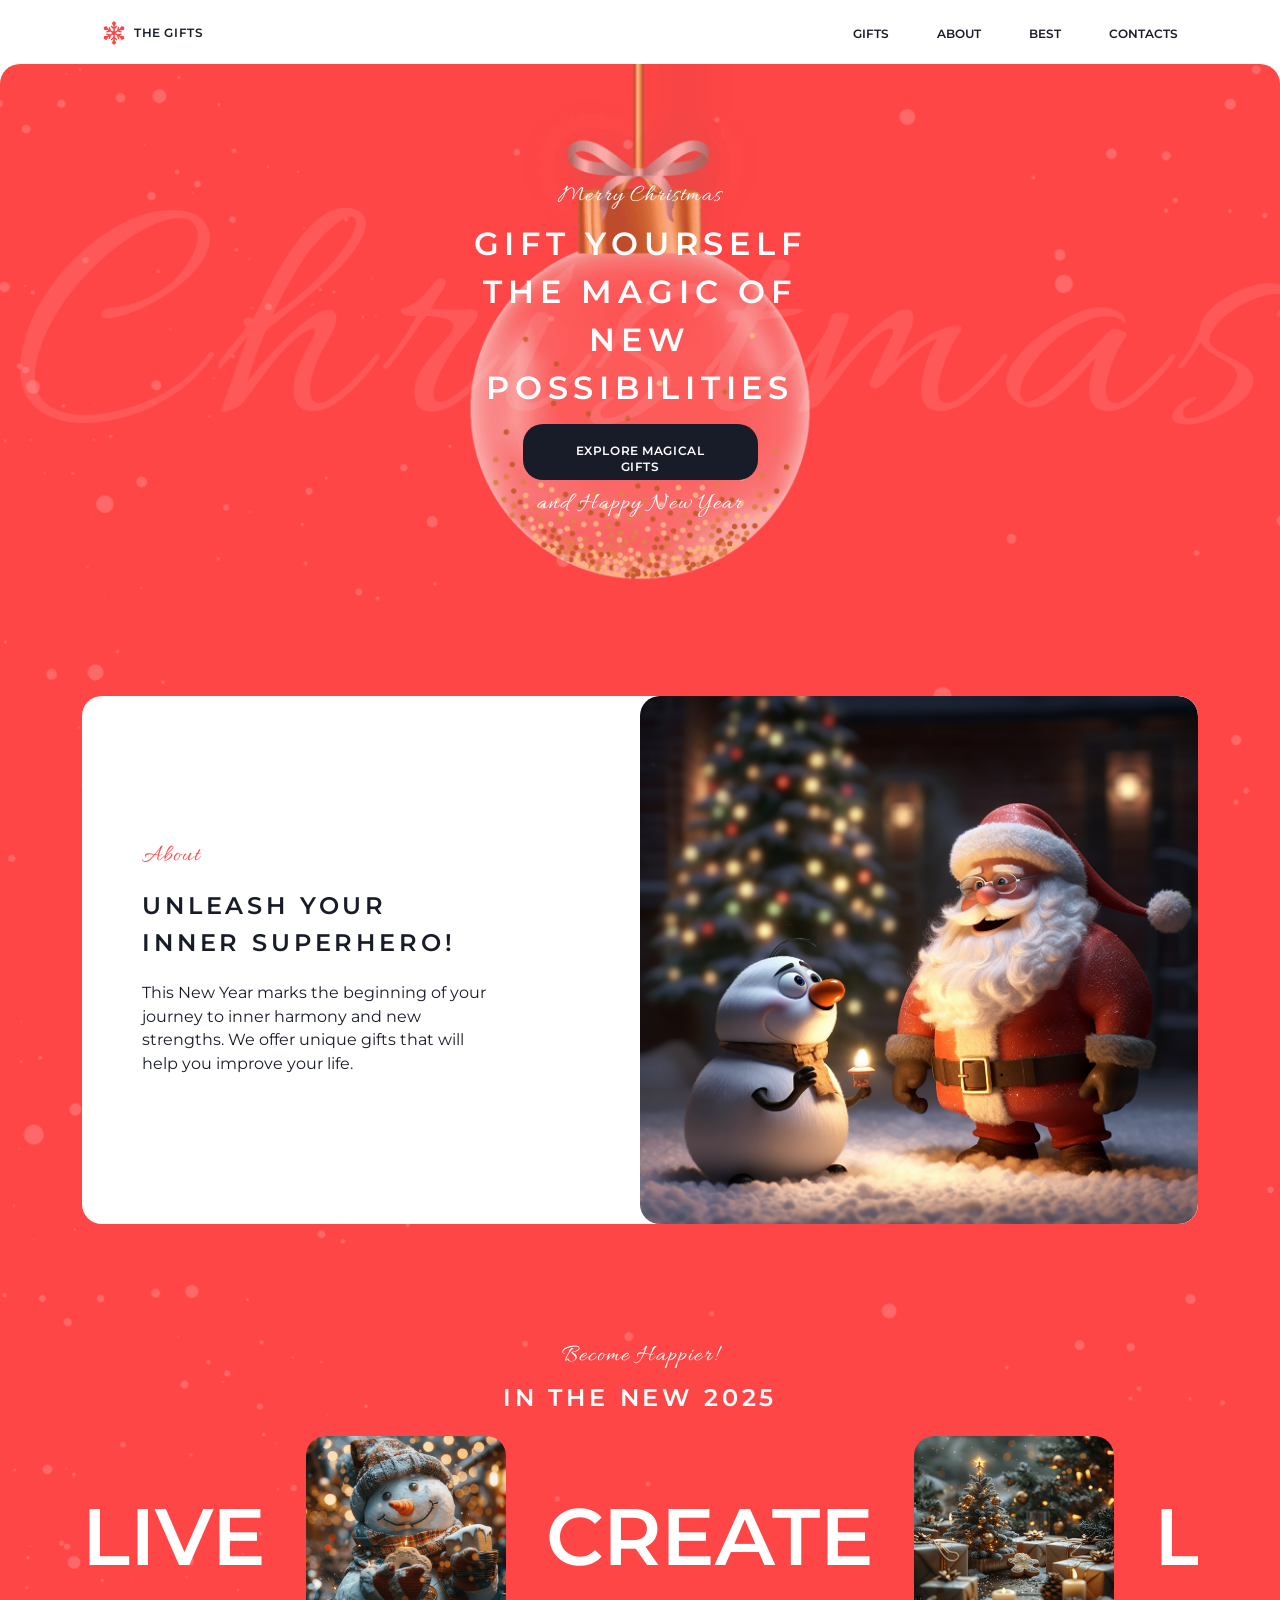
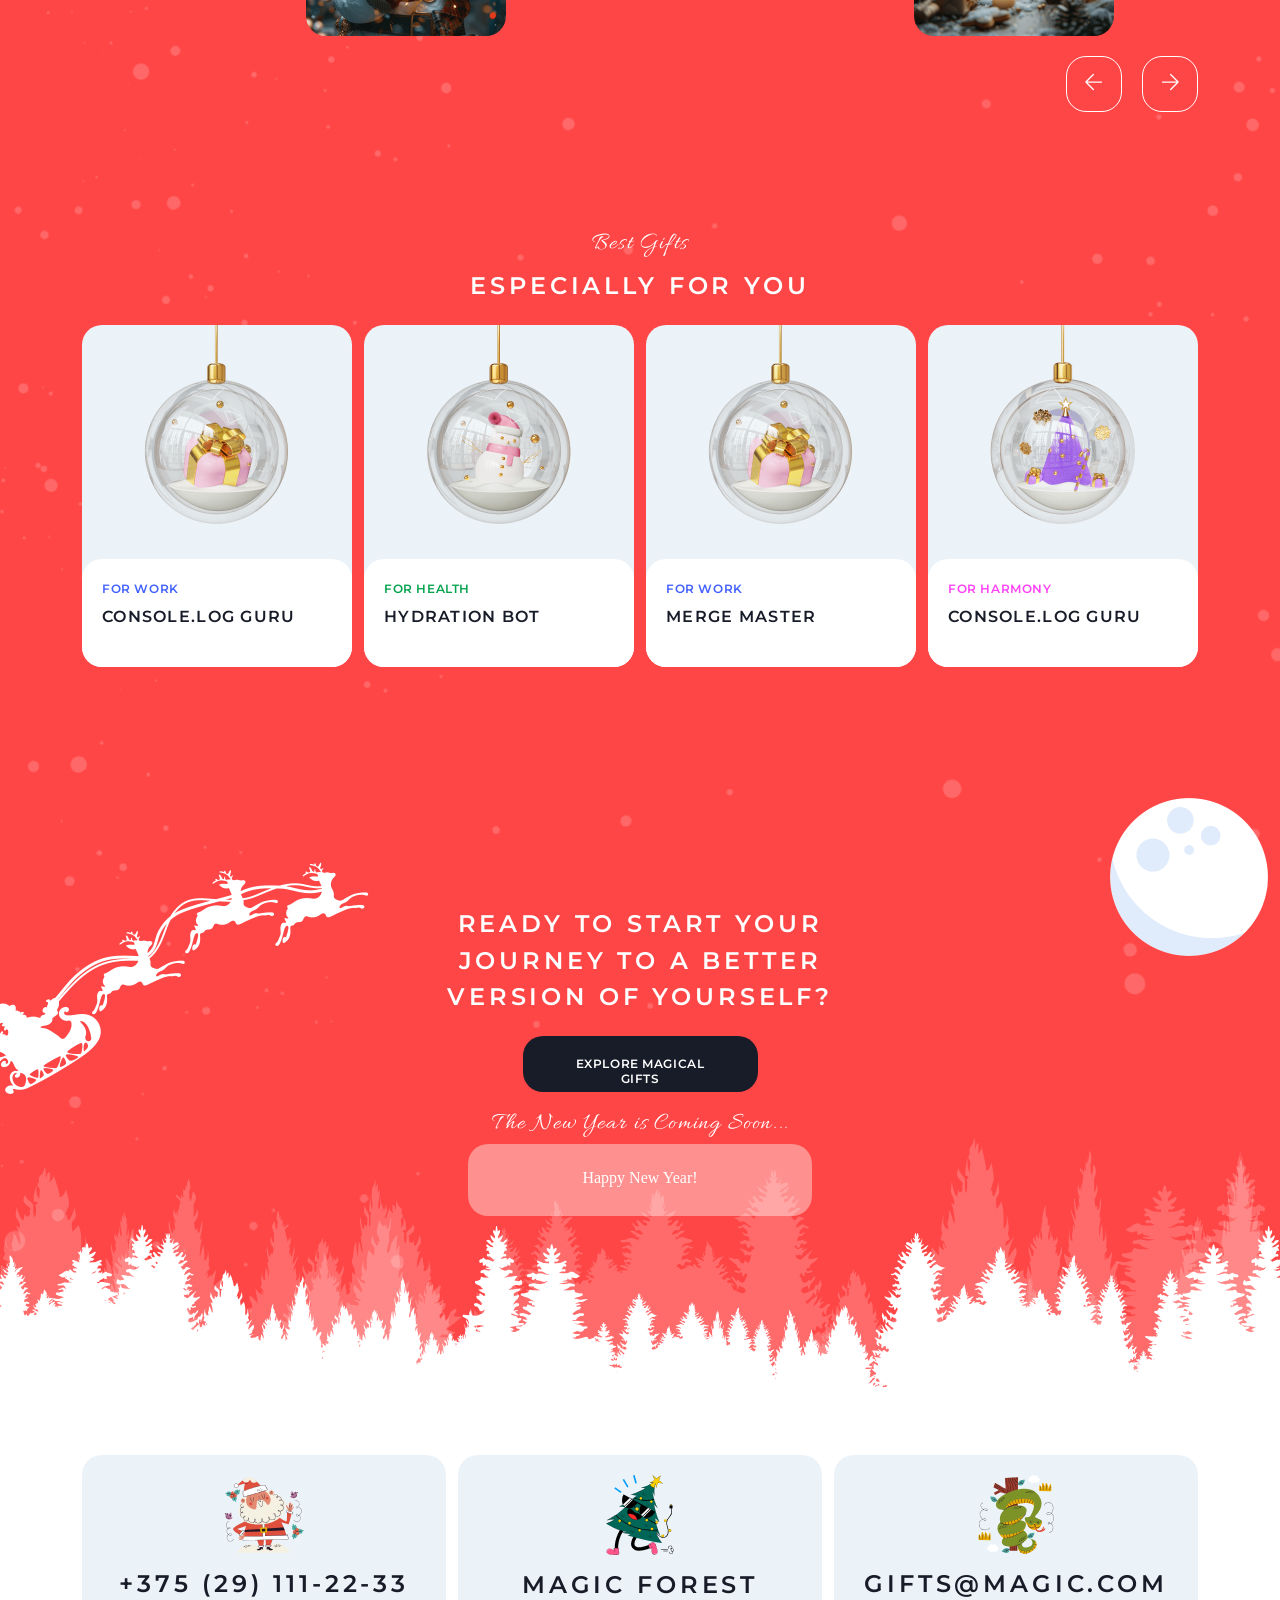
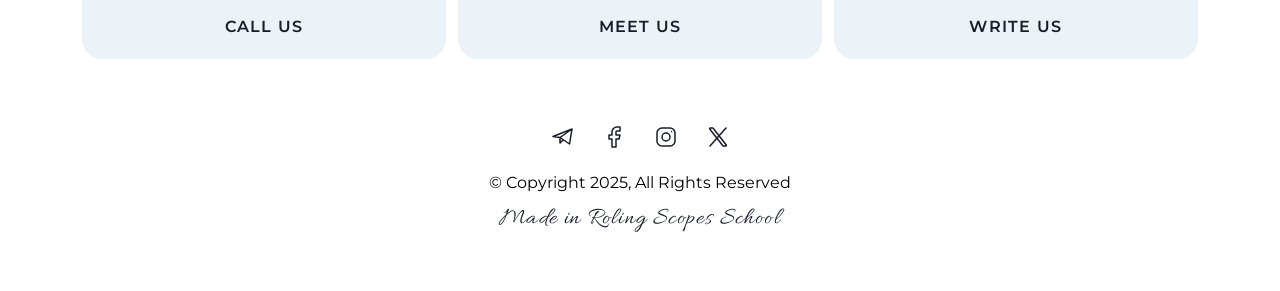
==== commit 0210b856: "fix: arrow link" ====
--- a/christmas-shop/index.html
+++ b/christmas-shop/index.html
@@ -97,10 +97,10 @@
            </div>
            <div class="slider">
              <div class="slidbar__button1">
-             <button > 🡠  </button>
+           <button > <img src="images/arrow-right.svg"></button>
             </div>
             <div class="slidbar__button2">
-             <button > 🡢  </button>
+             <button > <img src="images/arrow-right.svg"></button>
             </div>
             </div>
          
--- a/christmas-shop/index.css
+++ b/christmas-shop/index.css
@@ -492,19 +492,35 @@
 }
 .slider__row{
 
-   width: 100%;
-    display: flex;
-    align-items: center;
-   
+   width: max-content;
+    display: flex;
     justify-content: space-between;
-    gap: 20px;
-   
-    
+    transition: transform 0.5s ease;
+    gap: 40px;
+    
+  
+   
+    
+}
+.slidbar__button1 button img{
+    width: 30px;
+    height: 30px;
+    opacity: 1;
+    color: #ECF3F8;
+    transform: rotate(180deg);
+   
+}
+.slidbar__button2 button img{
+    width: 30px;
+    height: 30px;
+   
+   
 }
 .for_slider{
       width: 100%;         
   overflow: hidden;      
   position: relative;
+
 }
 .slider__row p{
     font-family: 'Montserrat';
@@ -515,24 +531,21 @@
     color:white;
     text-transform: uppercase;
     width: max-content;
-   margin-right: 30px;
+  
      
     
  
 
 
 }
-.slider__row{
-    
-    display: flex;
-flex: 0 0 100%;
-    transition: transform 0.5s ease;
-}
+
 .slider__row div{
     display: flex;
     width: fit-content;
     align-items: center;
-    gap:20px;
+    justify-content: space-around;
+ gap: 40px;
+ 
     
     
 }
@@ -623,12 +636,13 @@
 }
 .close{
     position: absolute;
-    top:10px;
-    right: 10px;
+    top:15px;
+    right: 15px;
     width:20px;
     height:20px;
     border: none;
     font-size: 20px;
+    color:#FF4646;
 }
 .cards h4.work a { color: blue; }
 h4.health  a{ color: green }
@@ -1435,6 +1449,7 @@
     
     
  }
+ 
 
 }
 
@@ -1542,5 +1557,6 @@
    
     }
    
-}
-
+   
+}
+
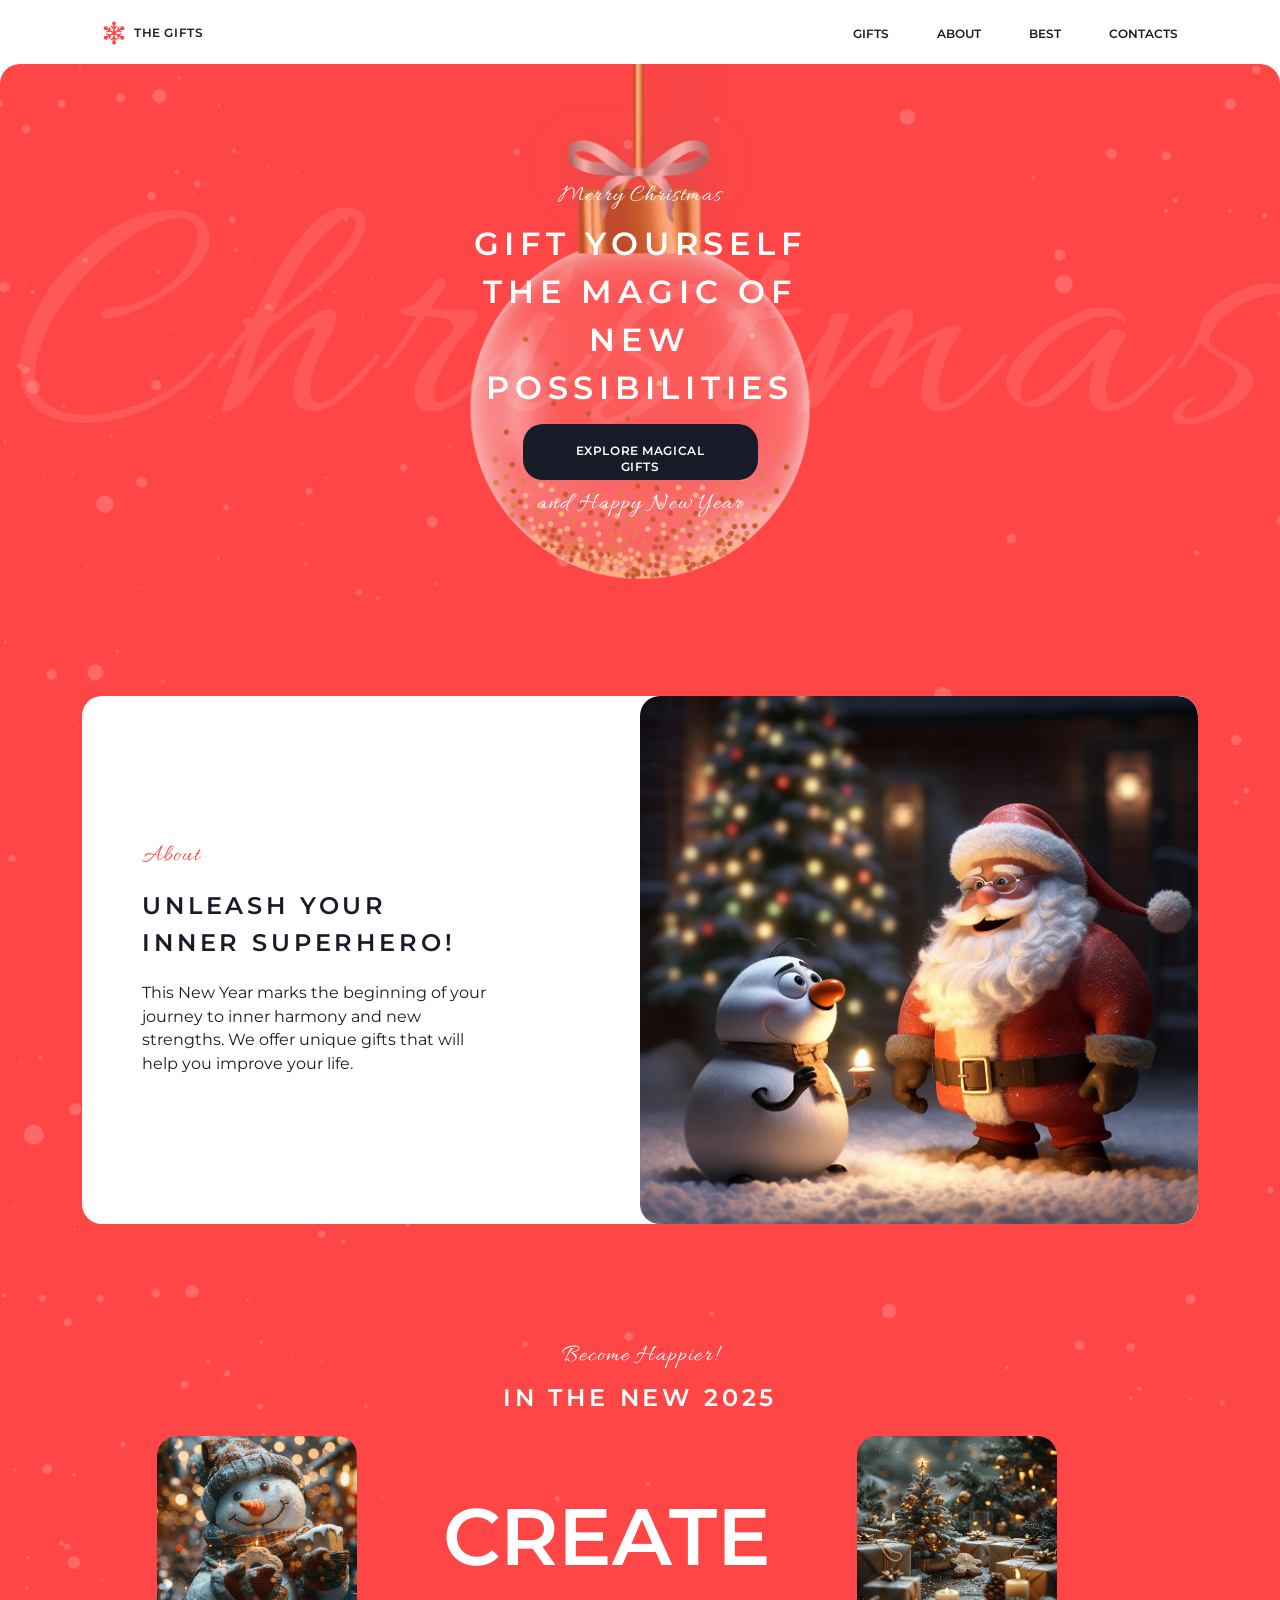
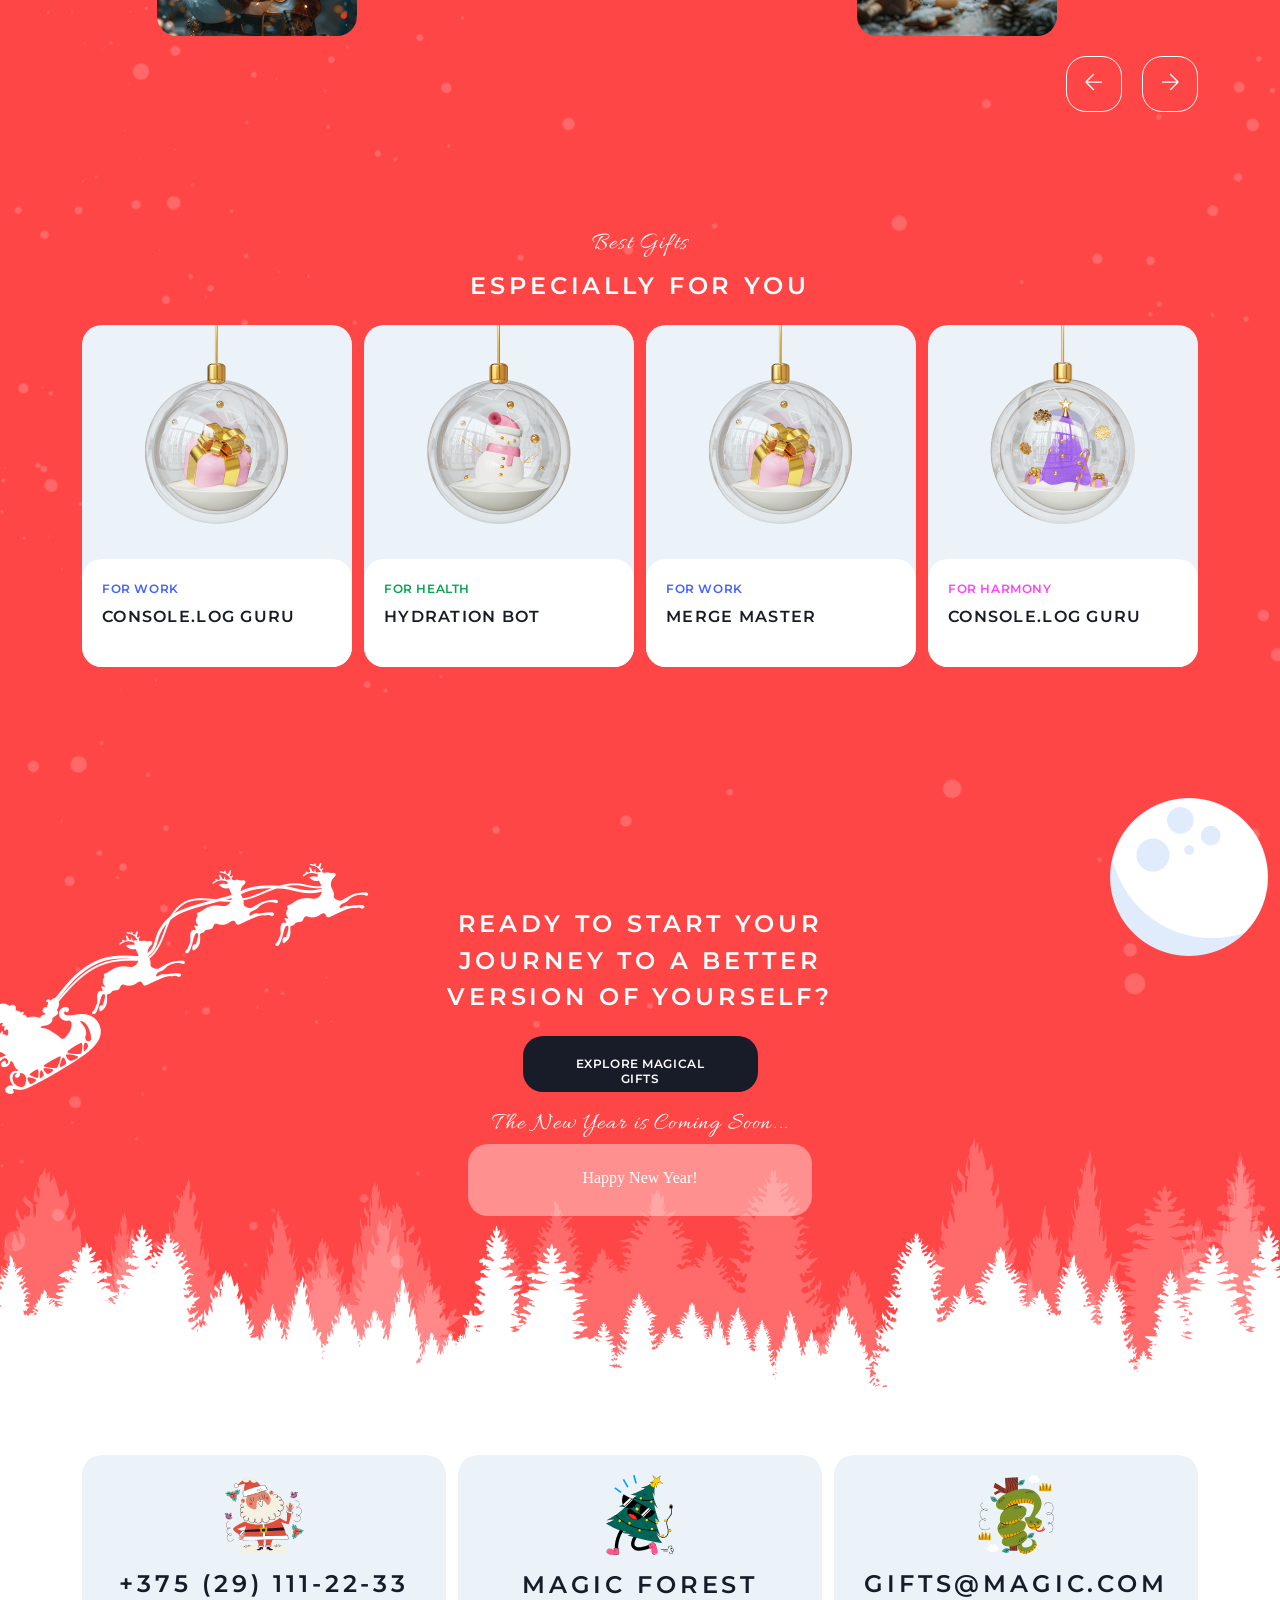
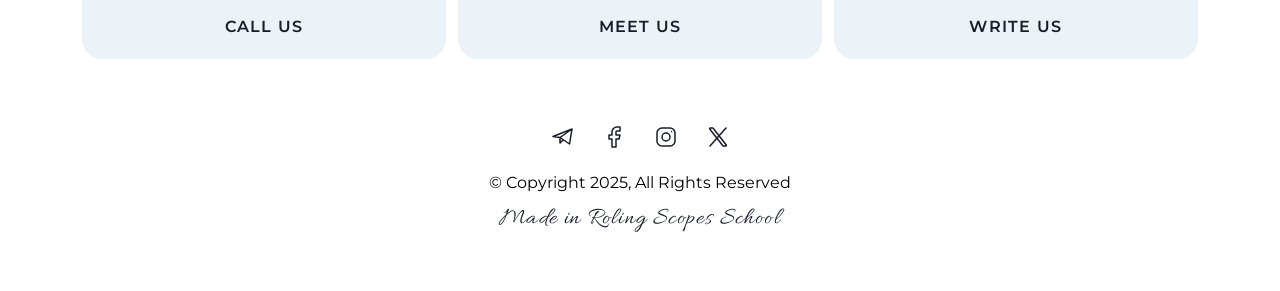
==== commit 64df95d6: "update" ====
--- a/christmas-shop/index.html
+++ b/christmas-shop/index.html
@@ -79,18 +79,26 @@
            <div class="slider__row">
             <div>
             <p>live</p>
+            </div>
+            <div>
             <img src="../christmas-shop/images/snowman.png" alt="Snowmanpng">
             </div>
             <div>
             <p>create</p>
+            </div>
+            <div>
             <img src="../christmas-shop/images/christmas-trees.png" alt="christmas-tree">
             </div>
             <div>
             <p>Love</p>
+            </div>
+            <div>
             <img src="../christmas-shop/images/christmas-tree-ball.png" alt="christmas-tree-ball">
             </div>
             <div>
             <p>dream</p>
+            </div>
+            <div>
             <img src="../christmas-shop/images/fairytale-house.png" alt="christmas-tree-ball">
            </div>
         </div>
--- a/christmas-shop/index.css
+++ b/christmas-shop/index.css
@@ -496,7 +496,7 @@
     display: flex;
     justify-content: space-between;
     transition: transform 0.5s ease;
-    gap: 40px;
+    
     
   
    
@@ -530,7 +530,7 @@
     text-align: center;
     color:white;
     text-transform: uppercase;
-    width: max-content;
+    width: 350px;
   
      
     
@@ -541,10 +541,13 @@
 
 .slider__row div{
     display: flex;
-    width: fit-content;
-    align-items: center;
-    justify-content: space-around;
- gap: 40px;
+   
+    align-items: center;
+    justify-content: center;
+    
+    max-width: 350px;
+    min-width: 350px;
+
  
     
     
@@ -1449,7 +1452,16 @@
     
     
  }
- 
+ .slider__row div{
+    max-width: 200px;
+    min-width: 200px;
+   
+ }
+ .slider__row div p{
+
+   font-size: 40px;
+   width: 200px;
+ }
 
 }
 
